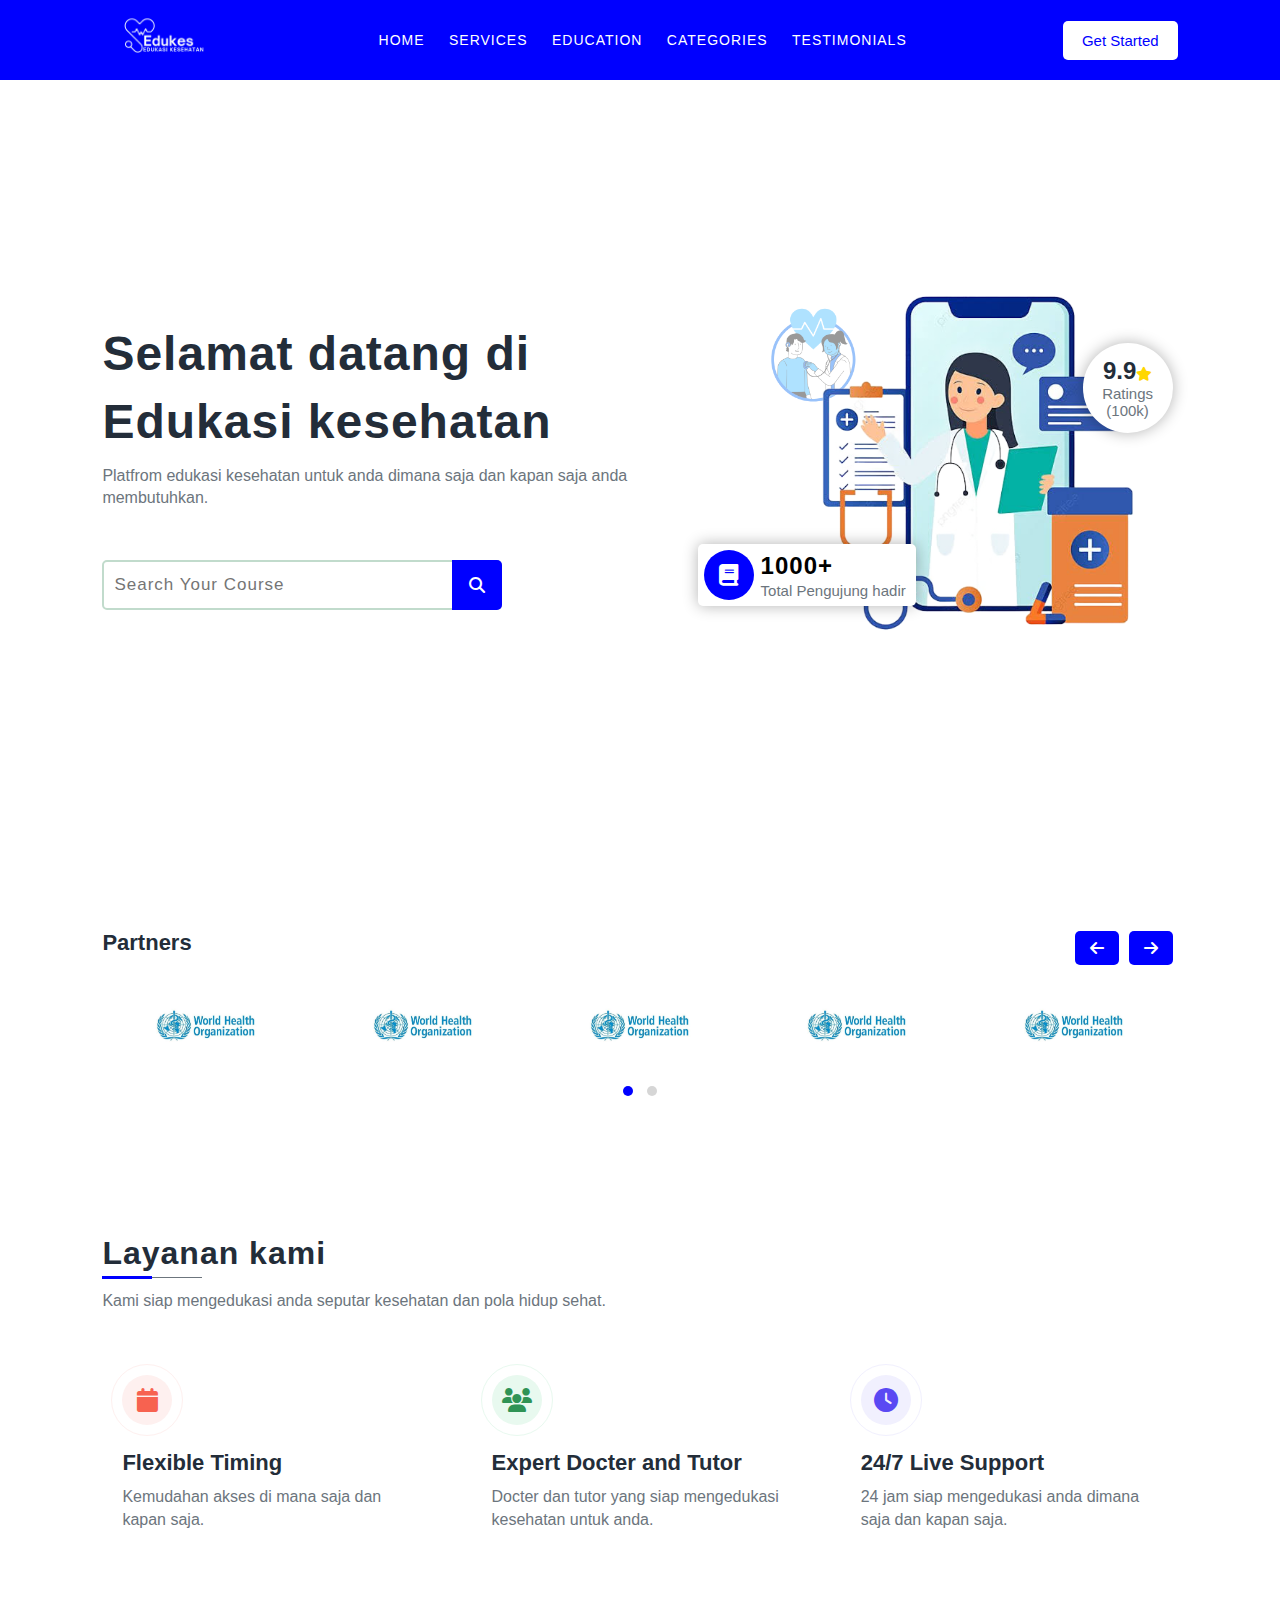
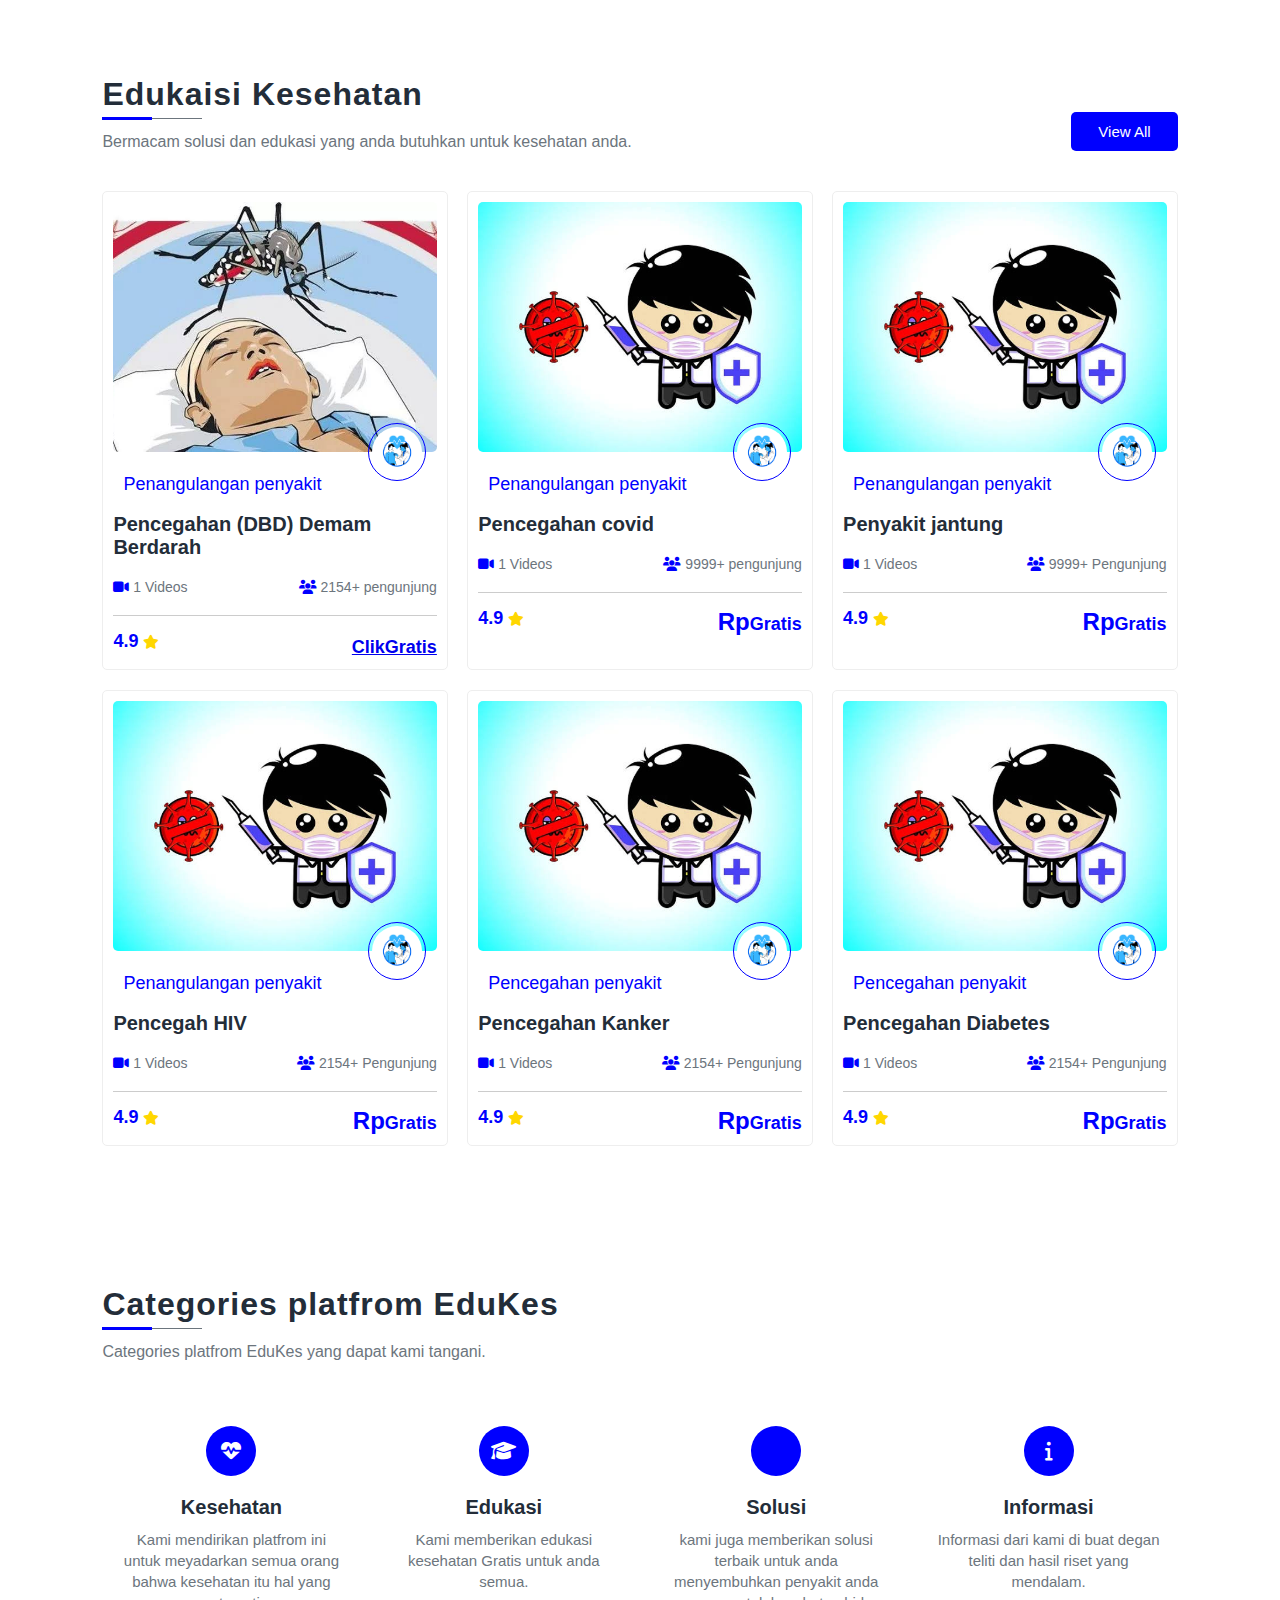
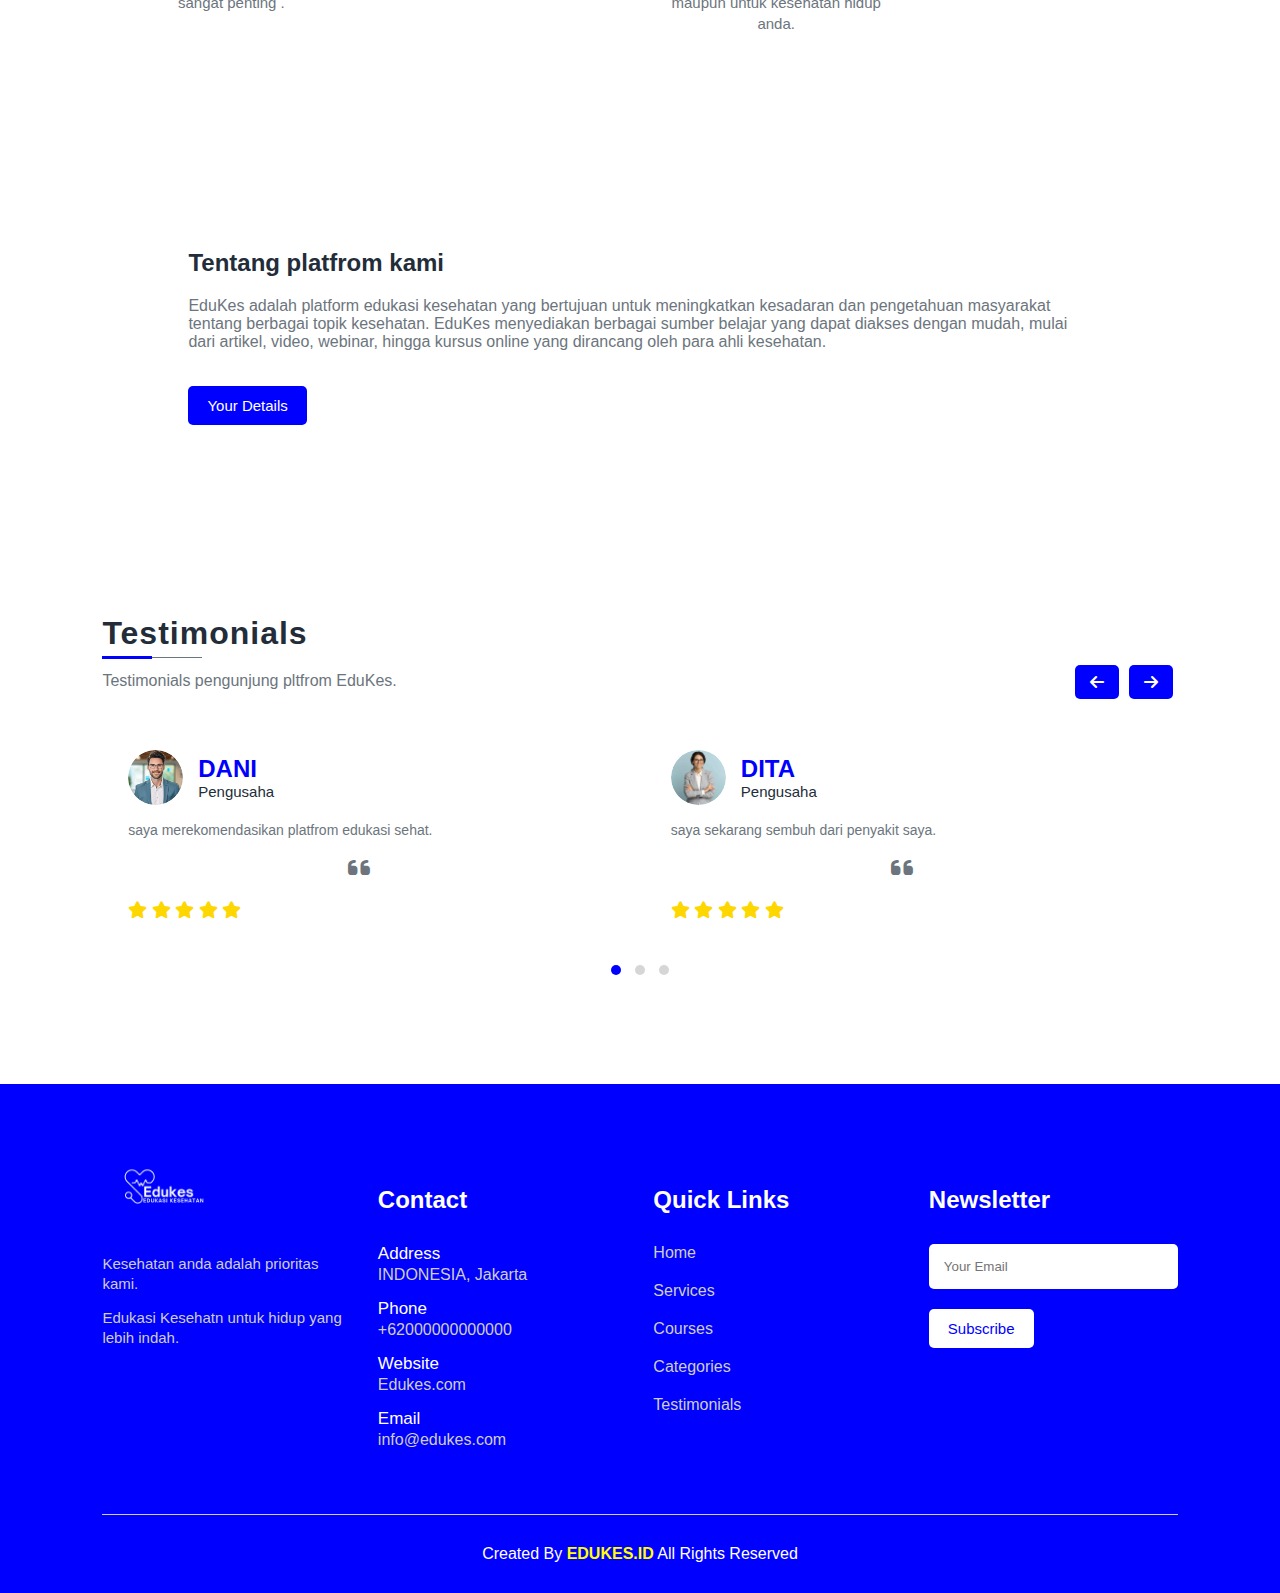
==== index.html @ 14aae002 "Update index.html" ====
<!DOCTYPE html>
<html>
<head>
	<!--  *****   Link To Custom CSS Style Sheet   *****  -->
	<link rel="stylesheet" type="text/css" href="style.css">

	<!--  *****   Link To Font Awsome Icons   *****  -->
	<link rel="stylesheet" href="https://cdnjs.cloudflare.com/ajax/libs/font-awesome/6.1.1/css/all.min.css"/>

	<!--  *****   Link To Owl Carousel   *****  -->
	<link rel="stylesheet" href="https://cdnjs.cloudflare.com/ajax/libs/OwlCarousel2/2.3.4/assets/owl.carousel.min.css" />

	<link rel="stylesheet" href="https://cdnjs.cloudflare.com/ajax/libs/OwlCarousel2/2.3.4/assets/owl.theme.default.min.css" />

	<meta name="viewport" content="width=device-width, initial-scale=1, shrink-to-fit=no">
	<title>Edukasi kesehatan</title>
</head>
<body>
<!--    Website Container Starts    -->
<div class="website-container">
	
<!--    Home Section Starts  -->
<section class="home" id="home">
	<!--    Main Navbar Starts    -->
	<nav class="main-navbar">
		<a href="#" class="logo">
			<img src="imageshomelogo.png">
		</a>
		<ul class="nav-list">
			<li><a href="#home">Home</a></li>
			<li><a href="#services">Services</a></li>
			<li><a href="#courses">Education</a></li>
			<li><a href="#categories">Categories</a></li>
			<li><a href="#testimonials">Testimonials</a></li>
		</ul>
		<a href="#" class="get-started-btn-container">
			<button class="get-started-btn btn">Get Started</button>
		</a>
		<div class="menu-btn">
			<span></span>
		</div>
	</nav>
	<!--   Main Navbar Ends    -->
	<!--  Banner Starts    -->
	<div class="banner">
		
		<div class="banner-desc">
			<h2>Selamat datang di Edukasi kesehatan</h2>
			<p>Platfrom edukasi kesehatan untuk anda dimana saja dan kapan saja anda membutuhkan.</p>
			<form class="search-bar">
				<input type="search" placeholder="Search Your Course">
				<i class="fa-solid fa-search"></i>
			</form>
		</div>

		<div class="banner-img">
			<div class="banner-img-container">
				<img src="imageshomemuka.png">

				<div class="states">
					<div class="total-courses">
						<div class="icon">
							<i class="fa-solid fa-book"></i>
						</div>
						<div class="desc">
							<span>1000+</span>
							<span>Total Pengujung hadir</span>
						</div>
					</div>

					<div class="courses-ratings">
						<span>9.9<i class="fa-solid fa-star"></i></span>
						<span>Ratings (100k)</span>
					</div>
				</div>

				<div class="pattern">
					<img src="pattern.png">
				</div>

			</div>
		</div>

	</div>
	<!--    Banner akhir  -->
</section>
<!--    Home Section Ends    -->

<!--    Partners Section Starts    -->
<section class="partners">
	<h3>Partners</h3>
	<div class="owl-carousel owl-theme partners-slider">

    	<div class="item brand-item">
    		<img src="imageskesehatandunia.png">
    	</div>
    	<div class="item brand-item">
    		<img src="imageskesehatandunia.png">
    	</div>
    	<div class="item brand-item">
    		<img src="imageskesehatandunia.png">
    	</div>
    	<div class="item brand-item">
    		<img src="imageskesehatandunia.png">
    	</div>
    	<div class="item brand-item">
    		<img src="imageskesehatandunia.png">
    	</div>
    	<div class="item brand-item">
    		<img src="imageskesehatandunia.png">
    	</div>

	</div>
</section>
<!--    Partners Section Ends    -->

<!--    Services Section Starts    -->
<section class="services" id="services">
	<!--    Services Header Starts    -->
	<header class="section-header">
		<h1>Layanan kami</h1>
		<p>Kami siap mengedukasi anda seputar kesehatan dan pola hidup sehat.</p>
	</header>
	<!--    Services Header Ends    -->
	<!--    Services Contents Starts    -->
	<div class="services-contents">

		<div class="service-box">
			<div class="service-icon">
				<i class="fa-solid fa-calendar"></i>
			</div>
			<div class="service-desc">
				<h2>Flexible Timing</h2>
				<p>Kemudahan akses di mana saja dan kapan saja.</p>
			</div>
		</div>

		<div class="service-box">
			<div class="service-icon">
				<i class="fa-solid fa-users"></i>
			</div>
			<div class="service-desc">
				<h2>Expert Docter and Tutor</h2>
				<p>Docter dan tutor yang siap mengedukasi kesehatan untuk anda.</p>
			</div>
		</div>

		<div class="service-box">
			<div class="service-icon">
				<i class="fa-solid fa-clock"></i>
			</div>
			<div class="service-desc">
				<h2>24/7 Live Support</h2>
				<p>24 jam siap mengedukasi anda dimana saja dan kapan saja.</p>
			</div>
		</div>

	</div>
	<!--    Services Contents Ends    -->
</section>
<!--    Services Section Ends    -->

<!--    Edukasi Section Starts    -->
<section class="courses" id="courses">
	<!--    Courses Header Starts    -->
	<header class="section-header">
		<div class="header-text">
			<h1>Edukaisi Kesehatan</h1>
			<p>Bermacam solusi dan edukasi yang anda butuhkan untuk kesehatan anda.</p>
		</div>
		<button class="courses-btn btn">View All</button>
	</header>
	<!--    edukasi Header Ends    -->
	<!--    edukasi Contents Starts    -->
	<div class="course-contents">
		
		<div class="course-card">
			<img src="imagesdbdp1.jpg">
			<div class="category">
				<div class="subject"><h3>Penangulangan penyakit</h3></div>
				<img src="pattern.png">
			</div>
			<h2 class="course-title">Pencegahan (DBD) Demam Berdarah</h2>
			<div class="course-desc">
				<span><i class="fa-solid fa-video"></i> 1 Videos</span>
				<span><i class="fa-solid fa-users"></i> 2154+ pengunjung</span>
			</div>
			<div class="course-ratings">
				<span>4.9 <i class="fa-solid fa-star"></i></span>
				<span><b></b><a href="info.html"<buttom type="submit">ClikGratis</buttom></a>
			</div>
		</div>

		<div class="course-card">
			<img src="imagessakit.jpg">
			<div class="category">
				<div class="subject"><h3>Penangulangan penyakit</h3></div>
				<img src="pattern.png">
			</div>
			<h2 class="course-title">Pencegahan covid</h2>
			<div class="course-desc">
				<span><i class="fa-solid fa-video"></i> 1 Videos</span>
				<span><i class="fa-solid fa-users"></i> 9999+ pengunjung</span>
			</div>
			<div class="course-ratings">
				<span>4.9 <i class="fa-solid fa-star"></i></span>
				<span><b>Rp</b>Gratis</span>
			</div>
		</div>

		<div class="course-card">
			<img src="imagessakit.jpg">
			<div class="category">
				<div class="subject"><h3>Penangulangan penyakit</h3></div>
				<img src="pattern.png">
			</div>
			<h2 class="course-title">Penyakit jantung</h2>
			<div class="course-desc">
				<span><i class="fa-solid fa-video"></i> 1 Videos</span>
				<span><i class="fa-solid fa-users"></i> 9999+ Pengunjung</span>
			</div>
			<div class="course-ratings">
				<span>4.9 <i class="fa-solid fa-star"></i></span>
				<span><b>Rp</b>Gratis</span>
			</div>
		</div>

		<div class="course-card">
			<img src="imagessakit.jpg">
			<div class="category">
				<div class="subject"><h3>Penangulangan penyakit</h3></div>
				<img src="pattern.png">
			</div>
			<h2 class="course-title">Pencegah HIV</h2>
			<div class="course-desc">
				<span><i class="fa-solid fa-video"></i> 1 Videos</span>
				<span><i class="fa-solid fa-users"></i> 2154+ Pengunjung</span>
			</div>
			<div class="course-ratings">
				<span>4.9 <i class="fa-solid fa-star"></i></span>
				<span><b>Rp</b>Gratis</span>
			</div>
		</div>

		<div class="course-card">
			<img src="imagessakit.jpg">
			<div class="category">
				<div class="subject"><h3>Pencegahan penyakit</h3></div>
				<img src="pattern.png">
			</div>
			<h2 class="course-title">Pencegahan Kanker</h2>
			<div class="course-desc">
				<span><i class="fa-solid fa-video"></i> 1 Videos</span>
				<span><i class="fa-solid fa-users"></i> 2154+ Pengunjung</span>
			</div>
			<div class="course-ratings">
				<span>4.9 <i class="fa-solid fa-star"></i></span>
				<span><b>Rp</b>Gratis</span>
			</div>
		</div>

		<div class="course-card">
			<img src="imagessakit.jpg">
			<div class="category">
				<div class="subject"><h3>Pencegahan penyakit</h3></div>
				<img src="pattern.png">
			</div>
			<h2 class="course-title">Pencegahan Diabetes</h2>
			<div class="course-desc">
				<span><i class="fa-solid fa-video"></i> 1 Videos</span>
				<span><i class="fa-solid fa-users"></i> 2154+ Pengunjung</span>
			</div>
			<div class="course-ratings">
				<span>4.9 <i class="fa-solid fa-star"></i></span>
				<span><b>Rp</b>Gratis</span>
			</div>
		</div>

	</div>
	<!--    Edukasi Contents Ends    -->
</section>
<!--    Edukasi Section Ends    -->

<!--    Edukasi Categories Section Starts    -->
<section class="categories" id="categories">
	<!--   === Categories Section Header Starts ===   -->
	<header class="section-header">
		<h1>Categories platfrom EduKes</h1>
		<p>Categories platfrom EduKes yang dapat kami tangani.</p>
	</header>
	<!--   === Categories Section Header Ends ===   -->
	<!--   === Categories Section Contents Starts ===   -->
	<div class="categories-contents">
		
		<div class="category-item">
			<div class="category-icon">
				<i class="fa-solid fa-heartbeat"></i>
			</div>
			<div class="category-desc">
				<h3>Kesehatan</h3>
				<p>Kami mendirikan platfrom ini untuk meyadarkan semua orang bahwa kesehatan itu hal yang sangat penting .</p>
			</div>
		</div>

		<div class="category-item">
			<div class="category-icon">
				<i class="fa-solid fa-graduation-cap"></i>
			</div>
			<div class="category-desc">
				<h3>Edukasi</h3>
				<p>Kami memberikan edukasi kesehatan Gratis untuk anda semua.</p>
			</div>
		</div>

		<div class="category-item">
			<div class="category-icon">
				<i class="fa-solid fa-solution"></i>
			</div>
			<div class="category-desc">
				<h3>Solusi</h3>
				<p>kami juga memberikan solusi terbaik untuk anda menyembuhkan penyakit anda maupun untuk kesehatan hidup anda.</p>
			</div>
		</div>

		<div class="category-item">
			<div class="category-icon">
				<i class="fa-solid fa-info"></i>
			</div>
			<div class="category-desc">
				<h3>Informasi</h3>
				<p>Informasi dari kami di buat degan teliti dan hasil riset yang mendalam.</p>
			</div>
		</div>

	</div>
	<!--    Categories Section Contents Ends    -->
</section>
<!--    edukasi Categories Section Ends    -->

<!--    Tentang Section Starts   -->
<section class="instructor">
	<div class="instructor-container">
		<h2>Tentang platfrom kami</h2>
		<p>EduKes adalah platform edukasi kesehatan yang bertujuan untuk meningkatkan kesadaran dan pengetahuan masyarakat tentang berbagai topik kesehatan. EduKes menyediakan berbagai sumber belajar yang dapat diakses dengan mudah, mulai dari artikel, video, webinar, hingga kursus online yang dirancang oleh para ahli kesehatan.</p>
		<button class="teacher-btn btn">Your Details</button>
	</div>
</section>
<!--    Tentang Section Ends ***   -->

<!--    Testimonials Section Starts   -->
<section class="testimonials" id="testimonials">
	<!--   === Testimonials Section Header Starts ===   -->
	<header class="section-header">
		<h1>Testimonials</h1>
		<p>Testimonials pengunjung pltfrom EduKes.</p>
	</header>
	<!--   === Testimonials Section Header Ends ===   -->
	<!--   === Testimonials Contents Starts ===   -->
	<div class="owl-carousel owl-theme testimonials-slider">

    	<div class="item testimonials-item">
    		<div class="profile">
    			<div class="profile-image">
    				<img src="imagestestimonials2.jpg">
    			</div>
    			<div class="profile-desc">
    				<span>DANI</span>
    				<span>Pengusaha</span>
    			</div>
    		</div>
    		<p>saya merekomendasikan platfrom edukasi sehat.</p>
    		<div class="quote">
    			<i class="fa fa-quote-left"></i>
    		</div>
    		<div class="ratings">
    			<i class="fa-solid fa-star"></i>
    			<i class="fa-solid fa-star"></i>
    			<i class="fa-solid fa-star"></i>
    			<i class="fa-solid fa-star"></i>
    			<i class="fa-solid fa-star"></i>
    		</div>
    	</div>

    	<div class="item testimonials-item">
    		<div class="profile">
    			<div class="profile-image">
    				<img src="imagestestimonials1.jpg">
    			</div>
    			<div class="profile-desc">
    				<span>DITA</span>
    				<span>Pengusaha</span>
    			</div>
    		</div>
    		<p>saya sekarang sembuh dari penyakit saya.</p>
    		<div class="quote">
    			<i class="fa fa-quote-left"></i>
    		</div>
    		<div class="ratings">
    			<i class="fa-solid fa-star"></i>
    			<i class="fa-solid fa-star"></i>
    			<i class="fa-solid fa-star"></i>
    			<i class="fa-solid fa-star"></i>
    			<i class="fa-solid fa-star"></i>
    		</div>
    	</div>

    	<div class="item testimonials-item">
    		<div class="profile">
    			<div class="profile-image">
    				<img src="imagestestimonials1.jpg">
    			</div>
    			<div class="profile-desc">
    				<span>CICI</span>
    				<span>Guru</span>
    			</div>
    		</div>
    		<p>terbaik banget.</p>
    		<div class="quote">
    			<i class="fa fa-quote-left"></i>
    		</div>
    		<div class="ratings">
    			<i class="fa-solid fa-star"></i>
    			<i class="fa-solid fa-star"></i>
    			<i class="fa-solid fa-star"></i>
    			<i class="fa-solid fa-star"></i>
    			<i class="fa-solid fa-star"></i>
    		</div>
    	</div>

    	<div class="item testimonials-item">
    		<div class="profile">
    			<div class="profile-image">
    				<img src="imagestestimonials1.jpg">
    			</div>
    			<div class="profile-desc">
    				<span>MAYA</span>
    				<span>Kariyawan</span>
    			</div>
    		</div>
    		<p>terimakasih Edukasi sehat.</p>
    		<div class="quote">
    			<i class="fa fa-quote-left"></i>
    		</div>
    		<div class="ratings">
    			<i class="fa-solid fa-star"></i>
    			<i class="fa-solid fa-star"></i>
    			<i class="fa-solid fa-star"></i>
    			<i class="fa-solid fa-star"></i>
    			<i class="fa-solid fa-star"></i>
    		</div>
    	</div>

    	<div class="item testimonials-item">
    		<div class="profile">
    			<div class="profile-image">
    				<img src="imagestestimonials1.jpg">
    			</div>
    			<div class="profile-desc">
    				<span>TANIA</span>
    				<span>Kariyawan</span>
    			</div>
    		</div>
    		<p>saya telah sehat,platform ini membantu saya ,terimakasih ata edukasinya.</p>
    		<div class="quote">
    			<i class="fa fa-quote-left"></i>
    		</div>
    		<div class="ratings">
    			<i class="fa-solid fa-star"></i>
    			<i class="fa-solid fa-star"></i>
    			<i class="fa-solid fa-star"></i>
    			<i class="fa-solid fa-star"></i>
    			<i class="fa-solid fa-star"></i>
    		</div>
    	</div>

	</div>
	<!--   Testimonials Contents Ends    -->
</section>
<!--    Testimonials Section Ends    -->

<!--    Footer Section Starts    -->
<section class="footer" id="footer">
	
	<!--    Footer Contents Starts   -->
	<div class="footer-contents">
		
		<div class="footer-col footer-col-1">
			<div class="col-title">
				<img src="imageshomelogo.png">
			</div>
			<div class="col-contents">
				<p>Kesehatan anda adalah prioritas kami.</p>
				<p>Edukasi Kesehatn untuk hidup yang lebih indah.</p>
			</div>
		</div>

		<div class="footer-col footer-col-2">
			<div class="col-title">
				<h3>Contact</h3>
			</div>
			<div class="col-contents">
				<div class="contact-row">
					<span>Address</span>
					<span>INDONESIA, Jakarta</span>
				</div>
				<div class="contact-row">
					<span>Phone</span>
					<span>+62000000000000</span>
				</div>
				<div class="contact-row">
					<span>Website</span>
					<span>Edukes.com</span>
				</div>
				<div class="contact-row">
					<span>Email</span>
					<span>info@edukes.com</span>
				</div>
			</div>
		</div>

		<div class="footer-col footer-col-3">
			<div class="col-title">
				<h3>Quick Links</h3>
			</div>
			<div class="col-contents">
				<a href="#">Home</a>
				<a href="#">Services</a>
				<a href="#">Courses</a>
				<a href="#">Categories</a>
				<a href="#">Testimonials</a>
			</div>
		</div>

		<div class="footer-col footer-col-4">
			<div class="col-title">
				<h3>Newsletter</h3>
			</div>
			<div class="col-contents">
				<form class="newsletter">
					<input type="email" placeholder="Your Email">
					<button class="newsletter-btn btn" type="submit">Subscribe</button>
				</form>
			</div>
		</div>

	</div>
	<!--   === Footer Contents Ends ===   -->
	<div class="copy-rights">
		<p>Created By <b>EDUKES.ID</b> All Rights Reserved</p>
	</div>

</section>
<!--   Footer Section Ends  -->


</div>
<!--   Website Container Ends    -->



<!--    Link To JQuery   -->
<script src="https://cdnjs.cloudflare.com/ajax/libs/jquery/3.7.0/jquery.min.js"></script>

<!--    Link To Owl Carousel   -->
<script src="https://cdnjs.cloudflare.com/ajax/libs/OwlCarousel2/2.3.4/owl.carousel.min.js"></script>

<!--    Link To Curstom Script File    -->
<script type="text/javascript" src="script.js"></script>
</body>
</html>
---- style.css ----
*{
	margin: 0;
	padding: 0;
	box-sizing: border-box;
	font-family: 'Roboto', sans-serif;
}
html{
	scroll-behavior: smooth;
	
	/* Variables For Storing Colors */
	--primary-clr: #0000FF;
	--primary-medium-clr: #ffffff;
	--primary-light-clr: #ffffff;
	--bg-clr-1: #ffffff;
	--dark-heading-clr: #232d39;
	--dark-text-clr: #6c757d;
	--light-heading-clr: #ffffff;
	--light-text-clr: #cecece;
}
/*   === Global Styling Starts ===   */
button.btn{
	padding: 10px 18px;
	background-color: var(--primary-clr);
	color: var(--light-heading-clr);
	font-size: 15px;
	border: 1px solid transparent;
	border-radius: 5px;
	cursor: pointer;
	transition: all 0.3s;
}
button.btn:hover{
	background-color: var(--light-heading-clr);
	color: var(--primary-clr);
	border: 1px solid var(--primary-clr);
}
.section-header h1{
	position: relative;
	font-size: 32px;
	letter-spacing: 1px;
	color: var(--dark-heading-clr);
	margin-bottom: 20px;
}
.section-header h1::before{
	position: absolute;
	content: '';
	width: 100px;
	height: 1px;
	left: 0;
	top: calc(100% + 5px);
	background-color: var(--dark-text-clr);
}
.section-header h1::after{
	position: absolute;
	content: '';
	width: 50px;
	height: 3px;
	left: 0;
	top: calc(100% + 4px);
	background-color: var(--primary-clr);
}
.section-header p{
	color: var(--dark-text-clr);
	margin-bottom: 40px;
	max-width: 700px;
}
/*   === Global Styling Ends ===   */
body{
	width: 100%;
	min-height: 100vh;
}
.website-container{
	width: 100%;
	max-width: 1400px;
	min-height: 100vh;
	margin: 0px auto;
}
/*   === Home Section Styling Starts ===   */
section.home{
	position: relative;
	width: 100%;
	min-height: 100vh;
	background-color: var(--primary-light-clr);
}
.home .main-navbar{
	position: absolute;
	width: 100%;
	max-width: 1400px;
	height: 12vh;
	max-height: 80px;
	background-color: var(--primary-clr);
	padding: 0px 8%;
	margin: 0px auto;
	display: flex;
	justify-content: space-between;
	align-items: center;
	z-index: 100;
}
.home.active .main-navbar{
	position: fixed;
	top: 0;
	margin: 0px auto;
	box-shadow: 0px 2px 10px rgba(0,0,0,0.25);
	animation: showMenu 0.6s ease-in;
}
@keyframes showMenu{
	from{
		transform: translateY(-100px);
	}
	to{
		transform: translateY(0px);
	}
}
.main-navbar .logo{
	text-decoration: none;
}
.main-navbar .logo img{
	width: 120px;
	height: auto;
}
.main-navbar .nav-list{
	list-style: none;
}
.main-navbar .nav-list li{
	display: inline-block;
	margin: 0px 10px;
}
.main-navbar .nav-list li a{
	position: relative;
	color: var(--light-heading-clr);
	font-weight: 500;
	font-size: 14px;
	text-transform: uppercase;
	text-decoration: none;
	letter-spacing: 1px;
}
.main-navbar .nav-list li a::after{
	position: absolute;
	content: '';
	width: 100%;
	height: 2px;
	background-color: var(--light-heading-clr);
	left: 0;
	top: calc(100% + 2px);
	transition: all 0.3s;
	transform: scaleX(0);
}
.main-navbar .nav-list li a:hover::after{
	transform: scaleX(1);
}
.main-navbar .get-started-btn{
	background-color: var(--light-heading-clr);
	color: var(--primary-clr);
}
.main-navbar .get-started-btn:hover{
	background-color: var(--primary-clr);
	color: var(--light-heading-clr);
	border: 1px solid var(--light-heading-clr);
}
.main-navbar .menu-btn{
	min-width: 30px;
	width: 30px;
	height: 30px;
	display: flex;
	justify-content: flex-start;
	align-items: center;
	cursor: pointer;
	display: none;
}
.main-navbar .menu-btn span{
	position: relative;
	display: block;
	width: 100%;
	height: 2px;
	background-color: var(--light-heading-clr);
	border-radius: 5px;
	transition: all 0.4s;
}
.main-navbar .menu-btn span::before,
.main-navbar .menu-btn span::after{
	position: absolute;
	content: '';
	top: 0;
	left: 0;
	width: 80%;
	height: 100%;
	background-color: var(--light-heading-clr);
	transition: all 0.4s;
}
.main-navbar .menu-btn span::before{
	transform: translateY(-9px);
}
.main-navbar .menu-btn span::after{
	transform: translateY(9px);
}
.home .banner{
	width: 100%;
	min-height: 100vh;
	padding: 100px 8% 70px;
	display: flex;
	justify-content: space-between;
	align-items: center;
}
.home .banner .banner-desc{
	position: relative;
	flex-basis: 50%;
	max-width: 700px;
	z-index: 2;
}
.banner .banner-desc h2{
	font-size: 48px;
	color: var(--dark-heading-clr);
	letter-spacing: 1px;
	line-height: 1.4;
	margin-bottom: 10px;
}
.banner .banner-desc p{
	color: var(--dark-text-clr);
	line-height: 1.4;
	margin-bottom: 50px;
}
.banner .banner-desc .search-bar{
	position: relative;
	width: 400px;
	height: 50px;
	display: flex;
	align-items: center;
	overflow: hidden;
}
.banner-desc .search-bar input{
	width: 100%;
	height: 100%;
	padding: 0px 60px 0px 10px;
	font-size: 17px;
	letter-spacing: 1px;
	background-color: var(--primary-light-clr);
	color: var(--dark-text-clr);
	border: 2px solid #c1dbcc;
	border-radius: 5px;
	outline-color: var(--primary-clr);
}
.banner-desc .search-bar i{
	position: absolute;
	height: 100%;
	width: 50px;
	background-color: var(--primary-clr);
	right: 0;
	color: var(--light-heading-clr);
	border-radius: 0px 5px 5px 0px;
	display: flex;
	justify-content: center;
	align-items: center;
	cursor: pointer;
}
.home .banner .banner-img{
	position: relative;
	flex-basis: 50%;
	display: flex;
	justify-content: flex-end;
	z-index: 1;
}
.banner-img .banner-img-container{
	position: relative;
	width: 400px;
	z-index: 2;
}
.banner-img .banner-img-container img{
	width: 100%;
	height: auto;
}
.banner-img .banner-img-container .states{
	position: absolute;
	width: 100%;
	height: 100%;
	top: 0;
	left: 0;
}
.banner-img-container .states .total-courses{
	position: absolute;
	padding: 6px 10px 6px 6px;
	background-color: var(--light-heading-clr);
	border-radius: 5px;
	bottom: 15%;
	left: -80px;
	display: flex;
	align-items: center;
	box-shadow: 0px 0px 15px 0px rgba(0,0,0,0.3);
}
.states .total-courses .icon{
	width: 50px;
	height: 50px;
	border-radius: 50%;
	display: flex;
	justify-content: center;
	align-items: center;
	background-color: var(--primary-clr);
	margin-right: 7px;
}
.states .total-courses .icon i{
	font-size: 22px;
	color: var(--light-heading-clr);
}
.states .total-courses .desc{
	display: flex;
	flex-direction: column;
}
.states .total-courses .desc span:nth-child(1){
	font-size: 24px;
	font-weight: 600;
	letter-spacing: 1px;
	margin-bottom: 2px;
}
.states .total-courses .desc span:nth-child(2){
	font-size: 15px;
	color: var(--dark-text-clr);
}
.banner-img-container .states .courses-ratings{
	position: absolute;
	width: 90px;
	height: 90px;
	padding: 10px;
	border-radius: 50%;
	background-color: var(--light-heading-clr);
	display: flex;
	flex-direction: column;
	justify-content: center;
	align-items: center;
	top: 80px;
	right: 5px;
	box-shadow: 0px 0px 15px 0px rgba(0,0,0,0.3);
}
.states .courses-ratings span:nth-child(1){
	color: var(--dark-heading-clr);
	font-size: 24px;
	font-weight: 600;
	text-align: center;
}
.states .courses-ratings span:nth-child(1) i{
	color: gold;
	font-size: 14px;
}
.states .courses-ratings span:nth-child(2){
	color: var(--dark-text-clr);
	font-size: 15px;
	text-align: center;
}
.banner-img .banner-img-container .pattern{
	position: absolute;
	top: 20px;
	left: -40px;
	z-index: -1;
}
.banner-img-container .pattern img{
	width: 150px;
	height: auto;
	opacity: 0.4;
}
/*   === Home Section Styling Ends ===   */

/*   === Partners Section Styling Starts ===   */
section.partners{
	width: 100%;
	padding: 30px 8%;
	background-color: var(--primary-medium-clr);
}
.partners h3{
	margin-bottom: 40px;
	color: var(--dark-heading-clr);
	font-size: 22px;
}
.partners .partners-slider .brand-item{
	text-align: center;
	background-color: var(--light-heading-clr);
	padding: 5px;
}
.partners .partners-slider .brand-item img{
	width: 120px;
	display: inline-block;
}
.owl-carousel .owl-nav{
	position: absolute;
	right: 0;
	top: -80px;
}
.owl-carousel .owl-nav button{
	border-radius: 5px !important;
}
.owl-carousel .owl-nav .owl-prev i,
.owl-carousel .owl-nav .owl-next i{
	padding: 8px 14px !important;
	border-radius: 5px;
	font-size: 16px !important;
	background-color: var(--primary-clr) !important;
	color: var(--light-heading-clr);
	border: 1px solid transparent;
	cursor: pointer;
	transition: 0.3s;
}
.owl-carousel .owl-nav .owl-prev i:hover,
.owl-carousel .owl-nav .owl-next i:hover{
	background-color: var(--light-heading-clr) !important;
	color: var(--primary-clr);
	border: 1px solid var(--primary-clr);
}
.owl-carousel .owl-dots{
	margin-top: 20px;
}
.owl-carousel .owl-dots .owl-dot span{
	padding: 4px !important;
}
.owl-carousel .owl-dots .owl-dot.active span{
	background-color: var(--primary-clr) !important;
}
/*   === Partners Section Styling Ends ===   */

/*   === Services Section Styling Starts ===   */
section.services{
	width: 100%;
	padding: 100px 8% 20px;
}
.services .services-contents{
	width: 100%;
	display: flex;
	justify-content: space-between;
	flex-wrap: wrap;
}
.services-contents .service-box{
	flex-basis: calc(calc(100% / 3) - 2%);
	padding: 25px 20px;
	cursor: pointer;
	transition: all 0.3s;
}
.services-contents .service-box:hover{
	box-shadow: 0px 0px 15px rgba(0,0,0,0.1);
}
.service-box .service-icon{
	width: 50px;
	height: 50px;
	display: flex;
	justify-content: center;
	align-items: center;
	border-radius: 50%;
	background-color: var(--primary-clr);
	outline: 1px solid var(--primary-medium-clr);
	outline-offset: 10px;
}
.service-box .service-icon i{
	font-size: 24px;
	color: var(--light-heading-clr);
}
.service-box .service-desc{
	margin-top: 25px;
}
.service-box .service-desc h2{
	margin-bottom: 10px;
	color: var(--dark-heading-clr);
	font-size: 22px;
}
.service-box .service-desc p{
	line-height: 1.4;
	color: var(--dark-text-clr);
}
.service-box:nth-child(1) .service-icon{
	background-color: #fef0ef;
	outline-color: #fef0ef;
}
.service-box:nth-child(1) .service-icon i{
	color: #f76250;
}
.service-box:nth-child(2) .service-icon{
	background-color: #e8f9ef;
	outline-color: #e8f9ef;
}
.service-box:nth-child(2) .service-icon i{
	color: #2f9355;
}
.service-box:nth-child(3) .service-icon{
	background-color: #f1f0fe;
	outline-color: #f1f0fe;
}
.service-box:nth-child(3) .service-icon i{
	color: #5a49f3;
}
/*   === Services Section Styling Ends ===   */

/*   === Courses Section Styling Starts ===   */
section.courses{
	width: 100%;
	padding: 100px 8% 20px;
}
.courses .section-header{
	position: relative;
	display: flex;
	justify-content: space-between;
}
.courses .section-header .courses-btn{
	position: absolute;
	right: 0;
	bottom: 40px;
	padding: 10px 26px;
}
.courses .course-contents{
	display: flex;
	justify-content: space-between;
	flex-wrap: wrap;
}
.courses .course-contents .course-card{
	flex-basis: calc(calc(100% / 3) - 1.2%);
	border: 1px solid #eee;
	padding: 10px;
	border-radius: 5px;
	margin-bottom: 20px;
	cursor: pointer;
	transition: all 0.3s;
}
.courses .course-contents .course-card:hover{
	box-shadow: 0px 0px 15px rgba(0,0,0,0.1);
}
.course-contents .course-card img{
	width: 100%;
	height: 250px;
	object-fit: cover;
	border-radius: 5px;
}
.course-contents .course-card .category{
	position: relative;
	display: flex;
	justify-content: space-between;
	padding: 10px 0px;
}
.course-card .category img{
	position: absolute;
	width: 50px;
	height: 50px;
	object-fit: cover;
	border-radius: 50%;
	right: 15px;
	top: -50%;
	outline: 1px solid var(--primary-clr);
	outline-offset: 3px;
}
.course-card .category .subject{
	padding: 8px 10px;
	background-color: var(--primary-light-clr);
	border-radius: 5px;
}
.course-card .category .subject h3{
	font-size: 18px;
	font-weight: 500;
	color: var(--primary-clr);
}
.course-card .course-title{
	font-size: 20px;
	color: var(--dark-heading-clr);
}
.course-card .course-desc{
	margin: 20px 0px;
	display: flex;
	justify-content: space-between;
}
.course-card .course-desc span{
	font-size: 14px;
	font-weight: 500;
	color: var(--dark-text-clr);
}
.course-card .course-desc span i{
	color: var(--primary-clr);
}
.course-card .course-ratings{
	padding: 15px 0px 0px;
	display: flex;
	justify-content: space-between;
	border-top: 1px solid #ccc;
}
.course-card .course-ratings span{
	color: var(--primary-clr);
	font-size: 18px;
	font-weight: bold;
}
.course-card .course-ratings span:nth-child(1) i{
	color: gold;
	font-size: 14px;
}
.course-card .course-ratings span b{
	font-size: 24px;
}
/*   === Courses Section Styling Ends ===   */

/*   === Courses Categories Section Styling Starts ===   */
section.categories{
	width: 100%;
	padding: 100px 8% 20px;
}
.categories .categories-contents{
	display: flex;
	justify-content: space-between;
	flex-wrap: wrap;
}
.categories-contents .category-item{
	flex-basis: calc(calc(100% / 4) - 1%);
	background-color: var(--primary-light-clr);
	padding: 25px 15px;
	border-radius: 5px;
	display: flex;
	flex-direction: column;
	align-items: center;
	cursor: pointer;
	transition: all 0.3s;
}
.categories-contents .category-item:hover{
	box-shadow: 0px 0px 10px rgba(32, 130, 69, 0.2);
	transform: translateY(-3px);
}
.category-item .category-icon{
	width: 50px;
	height: 50px;
	border-radius: 50%;
	display: flex;
	justify-content: center;
	align-items: center;
	background-color: var(--primary-clr);
}
.category-item .category-icon i{
	color: var(--light-heading-clr);
	font-size: 20px;
}
.category-item .category-desc{
	margin-top: 20px;
	text-align: center;
}
.category-item .category-desc h3{
	color: var(--dark-heading-clr);
	font-size: 20px;
	margin-bottom: 10px;
}
.category-item .category-desc p{
	color: var(--dark-text-clr);
	font-size: 15px;
	line-height: 1.4;
}
/*   === Courses Categories Section Styling Ends ===   */

/*   === Teacher Section Styling Starts ===   */
section.instructor{
	width: 100%;
	padding: 100px 8% 20px;
}
.instructor .instructor-container{
	width: 100%;
	padding: 70px 8%;
	background-color: var(--primary-light-clr);
	border-radius: 0px 100px 0px 100px;
}
.instructor-container h2{
	font-size: 24px;
	color: var(--dark-heading-clr);
}
.instructor-container p{
	margin: 20px 0px 35px;
	color: var(--dark-text-clr);
}
/*   === Teacher Section Styling Ends ===   */

/*   === Testimonials Section Styling Starts ===   */
section.testimonials{
	width: 100%;
	padding: 100px 8%;
}
.testimonials .section-header{
	width: 70%;
	max-width: 700px;
}
.testimonials-slider .testimonials-item{
	position: relative;
	padding: 20px 25px;
	background-color: var(--primary-light-clr);
}
.testimonials-item .profile{
	display: flex;
	align-items: center;
}
.testimonials-item .profile .profile-image{
	width: 55px;
	height: 55px;
	border-radius: 50%;
	overflow: hidden;
	margin-right: 15px;
}
.testimonials-item .profile .profile-image img{
	width: 100%;
	height: 100%;
	border-radius: 50%;
	object-fit: cover;
}
.testimonials-item .profile .profile-desc{
	display: flex;
	flex-direction: column;
}
.profile .profile-desc span:nth-child(1){
	font-size: 24px;
	font-weight: bold;
	color: var(--primary-clr);
}
.profile .profile-desc span:nth-child(2){
	font-size: 15px;
	color: var(--dark-heading-clr);
}
.testimonials-item > p{
	margin: 15px 0px;
	font-size: 14px;
	line-height: 1.5;
	color: var(--dark-text-clr);
}
.testimonials-item .quote{
	text-align: center;
}
.testimonials-item .quote i{
	font-size: 25px;
	color: var(--dark-text-clr);
	margin-right: 20px;
}
.testimonials-item .ratings{
	margin-top: 20px;
}
.testimonials-item .ratings i{
	font-size: 17px;
	color: gold;
	cursor: pointer;
}
/*   === Testimonials Section Styling Ends ===   */

/*   === Footer Section Styling Starts ===   */
section.footer{
	width: 100%;
	padding: 70px 8% 30px;
	background-color: var(--primary-clr);
}
.footer .footer-contents{
	width: 100%;
	display: flex;
	justify-content: space-between;
	flex-wrap: wrap;
	margin-bottom: 50px;
}
.footer-contents .footer-col{
	flex-basis: calc(calc(100% / 4) - 20px);
}
.footer-contents .footer-col .col-title{
	min-height: 60px;
	display: flex;
	align-items: flex-end;
	margin-bottom: 30px;
}
.footer-col .col-title h3{
	font-size: 24px;
	color: var(--light-heading-clr);
}
.footer-col .col-contents{
	display: flex;
	flex-direction: column;
}
.footer-col-1 .col-title img{
	width: 120px;
}
.footer-col-1 .col-contents p{
	color: var(--light-text-clr);
	font-size: 15px;
	line-height: 1.3;
	margin-bottom: 15px;
}
.footer-col-2 .col-contents .contact-row{
	margin-bottom: 15px;
	display: flex;
	flex-direction: column;
}
.footer-col-2 .col-contents .contact-row span{
	color: var(--light-text-clr);
	font-size: 16px;
}
.footer-col-2 .col-contents .contact-row span:nth-child(1){
	color: var(--light-heading-clr);
	font-size: 17px;
	font-weight: 500;
	margin-bottom: 2px;
}
.footer-col-3 .col-contents a{
	text-decoration: none;
	color: var(--light-text-clr);
	margin-bottom: 20px;
	align-self: flex-start;
	transition: all 0.3s;
}
.footer-col-3 .col-contents a:hover{
	letter-spacing: 2px;
}
.footer-col-4 .col-contents input{
	width: 100%;
	padding: 15px;
	background-color: var(--light-heading-clr);
	color: var(--dark-text-clr);
	border: none;
	border-radius: 5px;
}
.footer-col-4 .col-contents .newsletter-btn{
	background-color: var(--light-heading-clr);
	color: var(--primary-clr);
	margin-top: 20px;
}
.footer-col-4 .col-contents .newsletter-btn:hover{
	background-color: transparent;
	color: var(--light-heading-clr);
	border: 1px solid var(--light-heading-clr);
}
.footer .copy-rights{
	padding: 30px 0px 0px;
	border-top: 1px solid var(--light-text-clr);
	text-align: center;
}
.footer .copy-rights p{
	color: var(--primary-light-clr);
}
.footer .copy-rights p b{
	color: yellow;
}
/*   === Footer Section Styling Ends ===   */





/*   === Media Query Starts ===   */
@media(max-width: 968px){
	/* Home Section */
	.main-navbar .menu-btn{
		display: flex;
		margin-left: 40px;
		z-index: 101;
	}
	.main-navbar .menu-btn.active span,
	.main-navbar .menu-btn.active span::before,
	.main-navbar .menu-btn.active span::after{
		width: 100%;
	}
	.main-navbar .menu-btn.active span::before{
		transform: rotate(45deg) translateY(0px);
	}
	.main-navbar .menu-btn.active span::after{
		transform: rotate(-45deg) translateY(0px);
	}
	.main-navbar .menu-btn.active span{
		background-color: transparent;
	}
	.main-navbar .nav-list{
		position: fixed;
		width: 100%;
		height: 100vh;
		top: 0;
		/*right: 0;*/
		right: -100%;
		display: flex;
		flex-direction: column;
		align-items: center;
		background-color: var(--primary-clr);
		transition: right 0.3s cubic-bezier(.15, .61, .94, .25);
		z-index: 100;
	}
	.main-navbar .nav-list.active{
		right: 0;
	}
	.main-navbar .nav-list li{
		margin: 25px 0px 0px;
	}
	.main-navbar .nav-list li:nth-child(1){
		margin-top: 180px;
	}
	.main-navbar .nav-list li a{
		font-size: 20px;
		letter-spacing: 1px;
	}
	.main-navbar .get-started-btn-container{
		margin-left: auto;
	}
	.home .banner{
		flex-direction: column-reverse;
		justify-content: flex-start;
		align-items: flex-start;
	}
	.home .banner .banner-desc,
	.home .banner .banner-img{
		flex-basis: 100%;
	}
	.home .banner .banner-img{
		align-self: center;
		margin-bottom: 50px;
	}
	/* Services Section */
	.services-contents .service-box{
		flex-basis: calc(calc(100% / 2) - 2%);
	}
	.services-contents .service-box:not(:last-child){
		margin-bottom: 20px;
	}
	/* Courses Section */
	.courses .course-contents .course-card{
		flex-basis: calc(calc(100% / 2) - 1.2%);
	}
	.courses .section-header{
		flex-direction: column;
	}
	.courses .section-header .courses-btn{
		position: relative;
		align-self: flex-start;
		margin-top: 20px;
	}
	/* Courses Categories Section */
	.categories-contents .category-item{
		flex-basis: calc(calc(100% / 2) - 1%);
		margin-bottom: 15px;
	}
	/* Footer Section */
	.footer-contents .footer-col{
	flex-basis: calc(calc(100% / 2) - 20px);
	}
}

@media(max-width: 768px){
	/* Home Section */
	.banner-img-container .states .total-courses{
		left: 5px;
		bottom: 10%;
	}
	.banner .banner-desc h2{
		font-size: 42px;
	}
	/* Testimonials Section */
	.testimonials .section-header{
		width: 100%;
		margin-bottom: 70px;
	}
}

@media(max-width: 668px){
	/* Partners Section */
	.partners h3{
		margin-right: 150px;
	}
	/* Services Section */
	.services-contents .service-box{
		flex-basis: 100%;
	}
	/* Courses Section */
	.courses .course-contents .course-card{
		flex-basis: 100%;
	}
}

@media(max-width: 568px){
	/* Courses Categories Section */
	.categories-contents .category-item{
		flex-basis: 100%;
	}
	/* Footer Section */
	.footer-contents .footer-col{
		flex-basis: 100%;
	}
}

@media(max-width: 468px){
	.banner-img .banner-img-container{
		width: 100%;
	}
	.banner .banner-desc .search-bar{
		width: 100%;
	}
	.banner-img-container .states .courses-ratings{
		top: 30px;
		right: -10px;
	}
	.banner .banner-desc h2{
		font-size: 32px;
	}
	.main-navbar .get-started-btn-container{
		display: none;
	}
	/* Partners Section */
	.partners h3{
		margin-right: 0px;
		margin-bottom: 80px;
	}
}
/*   === Media Query Ends ===   */
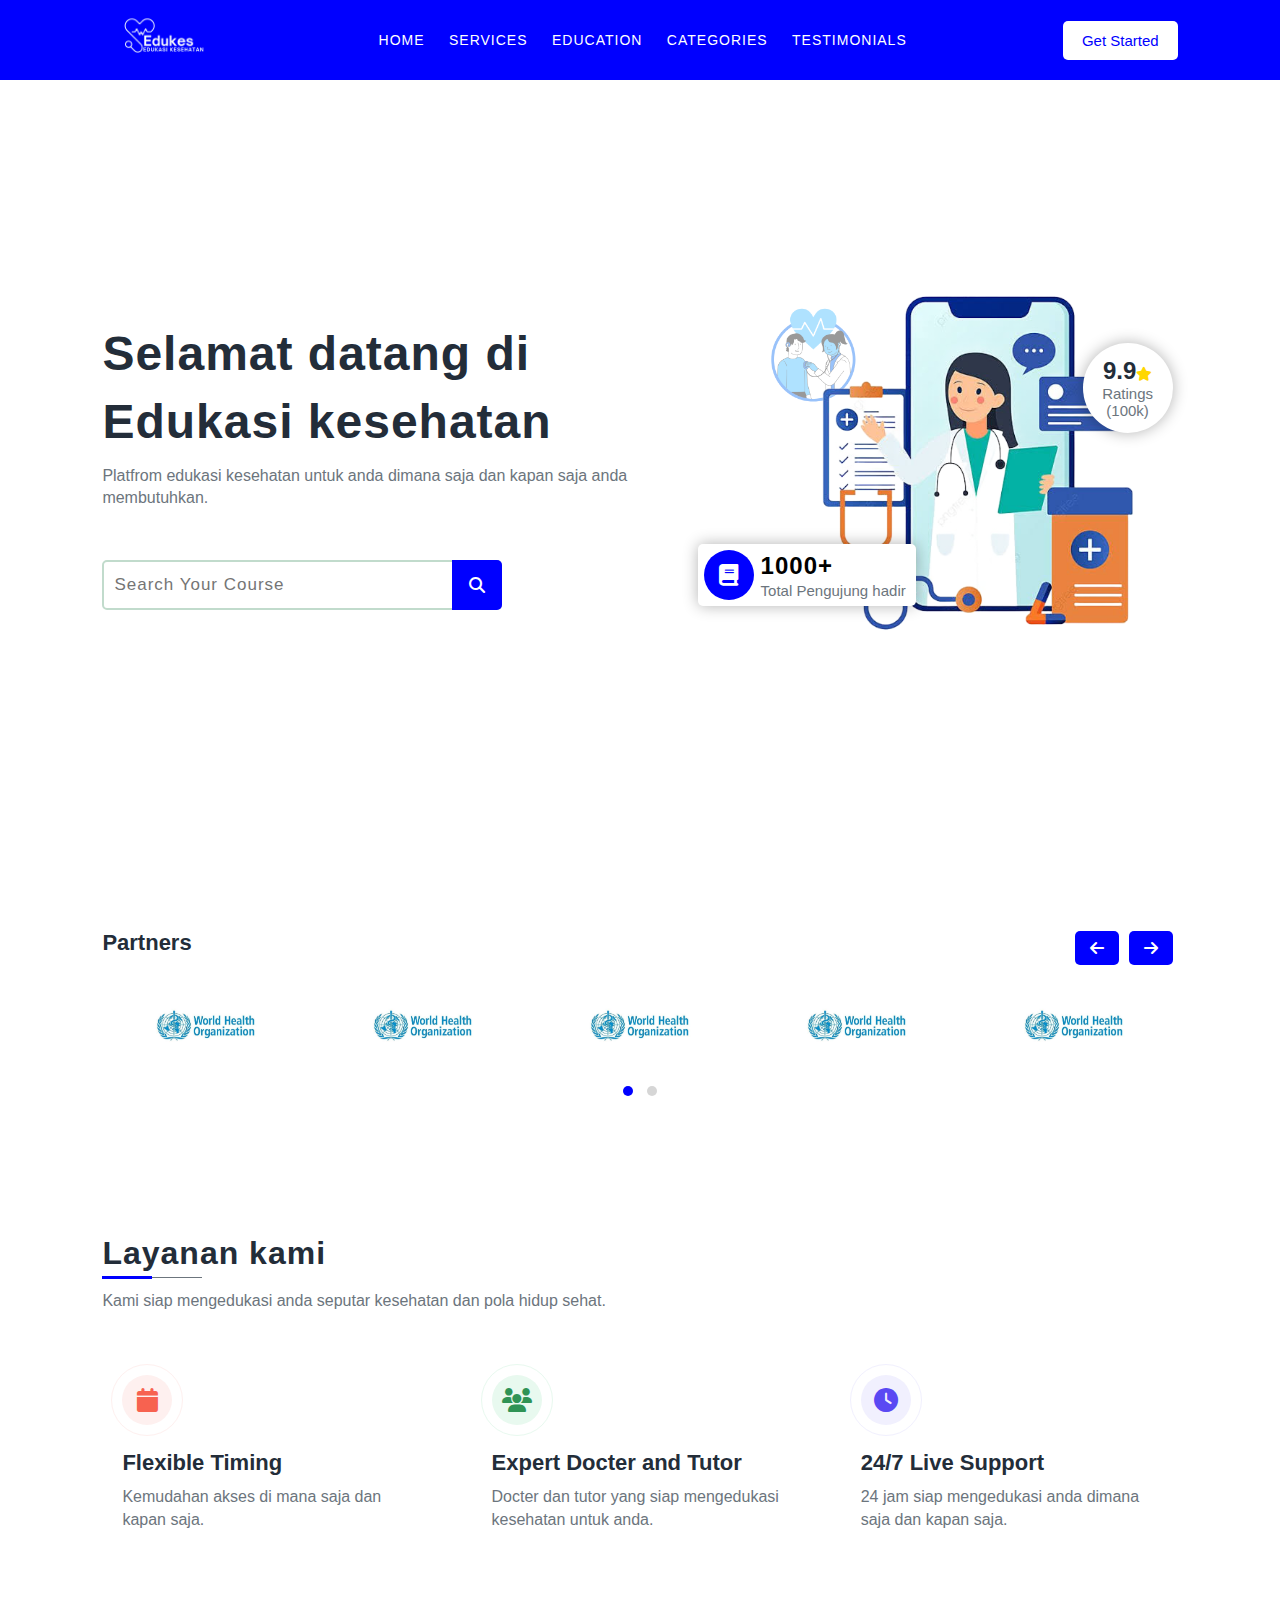
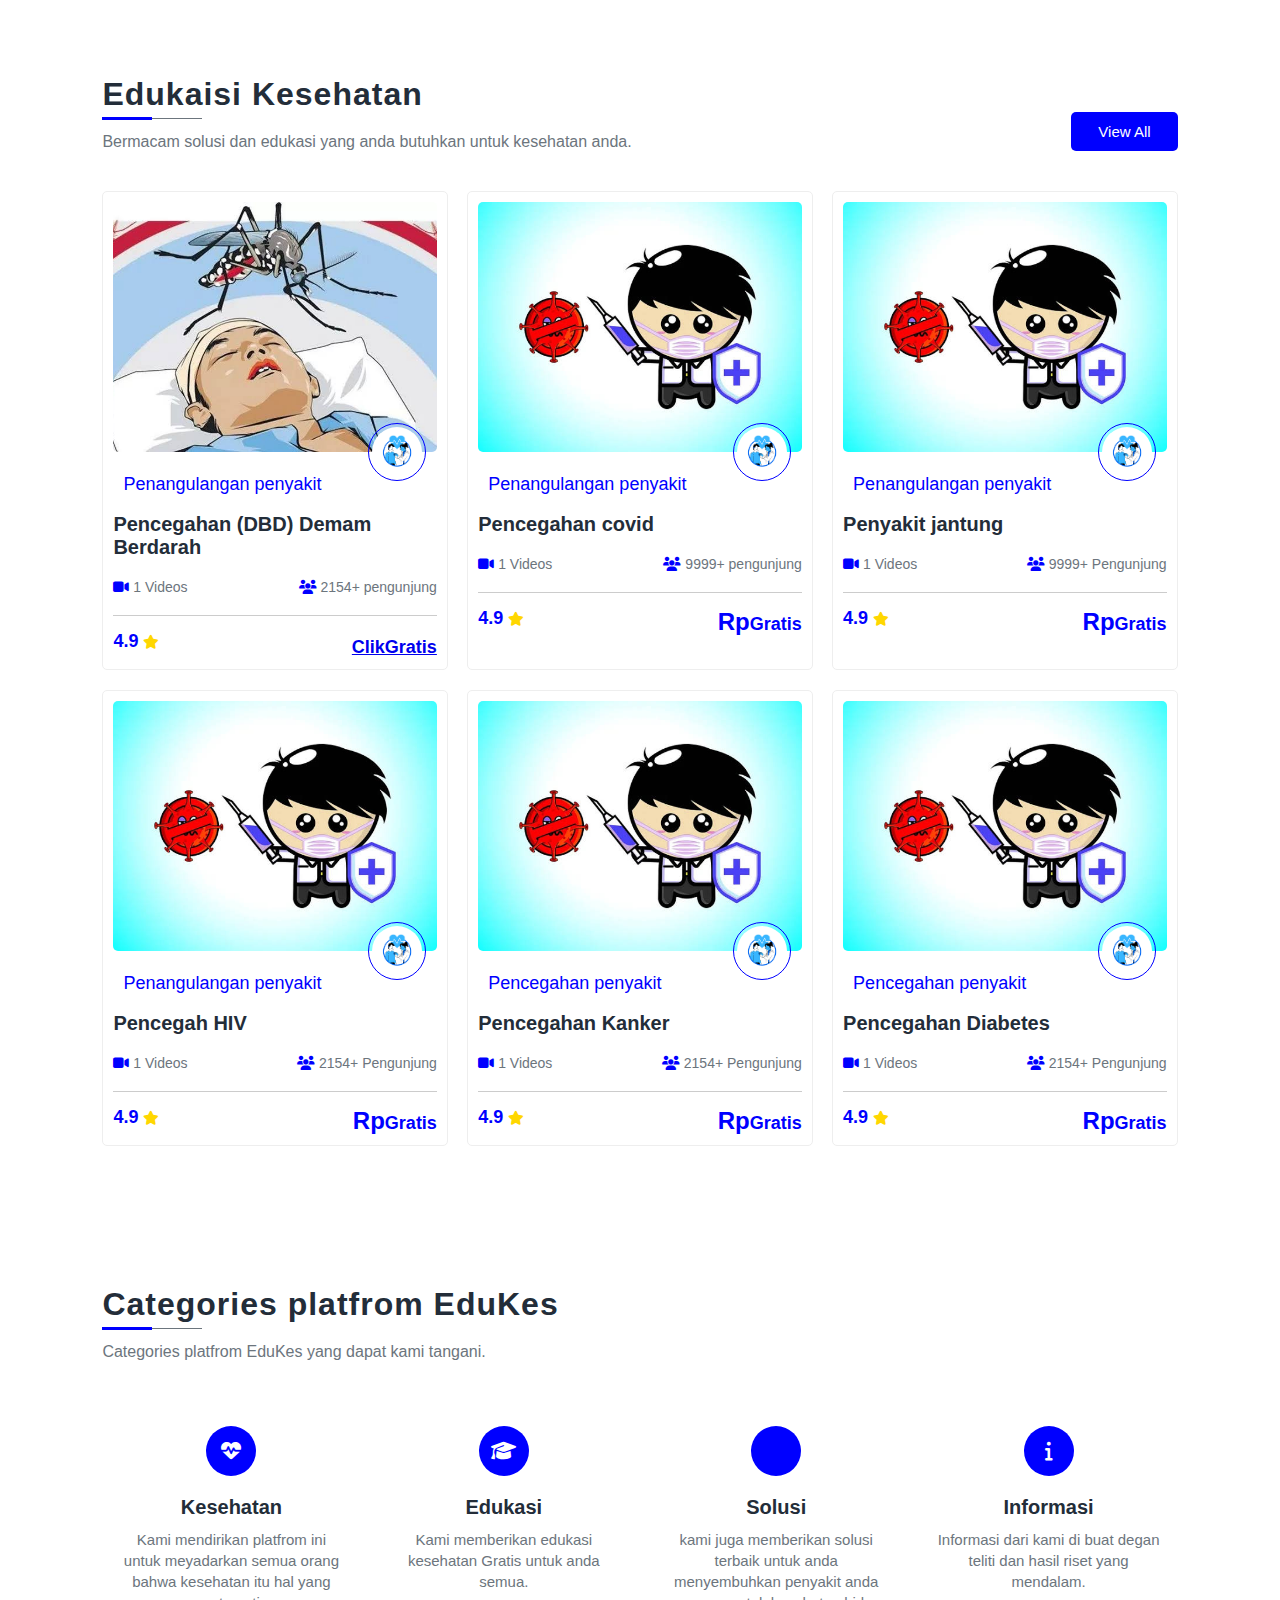
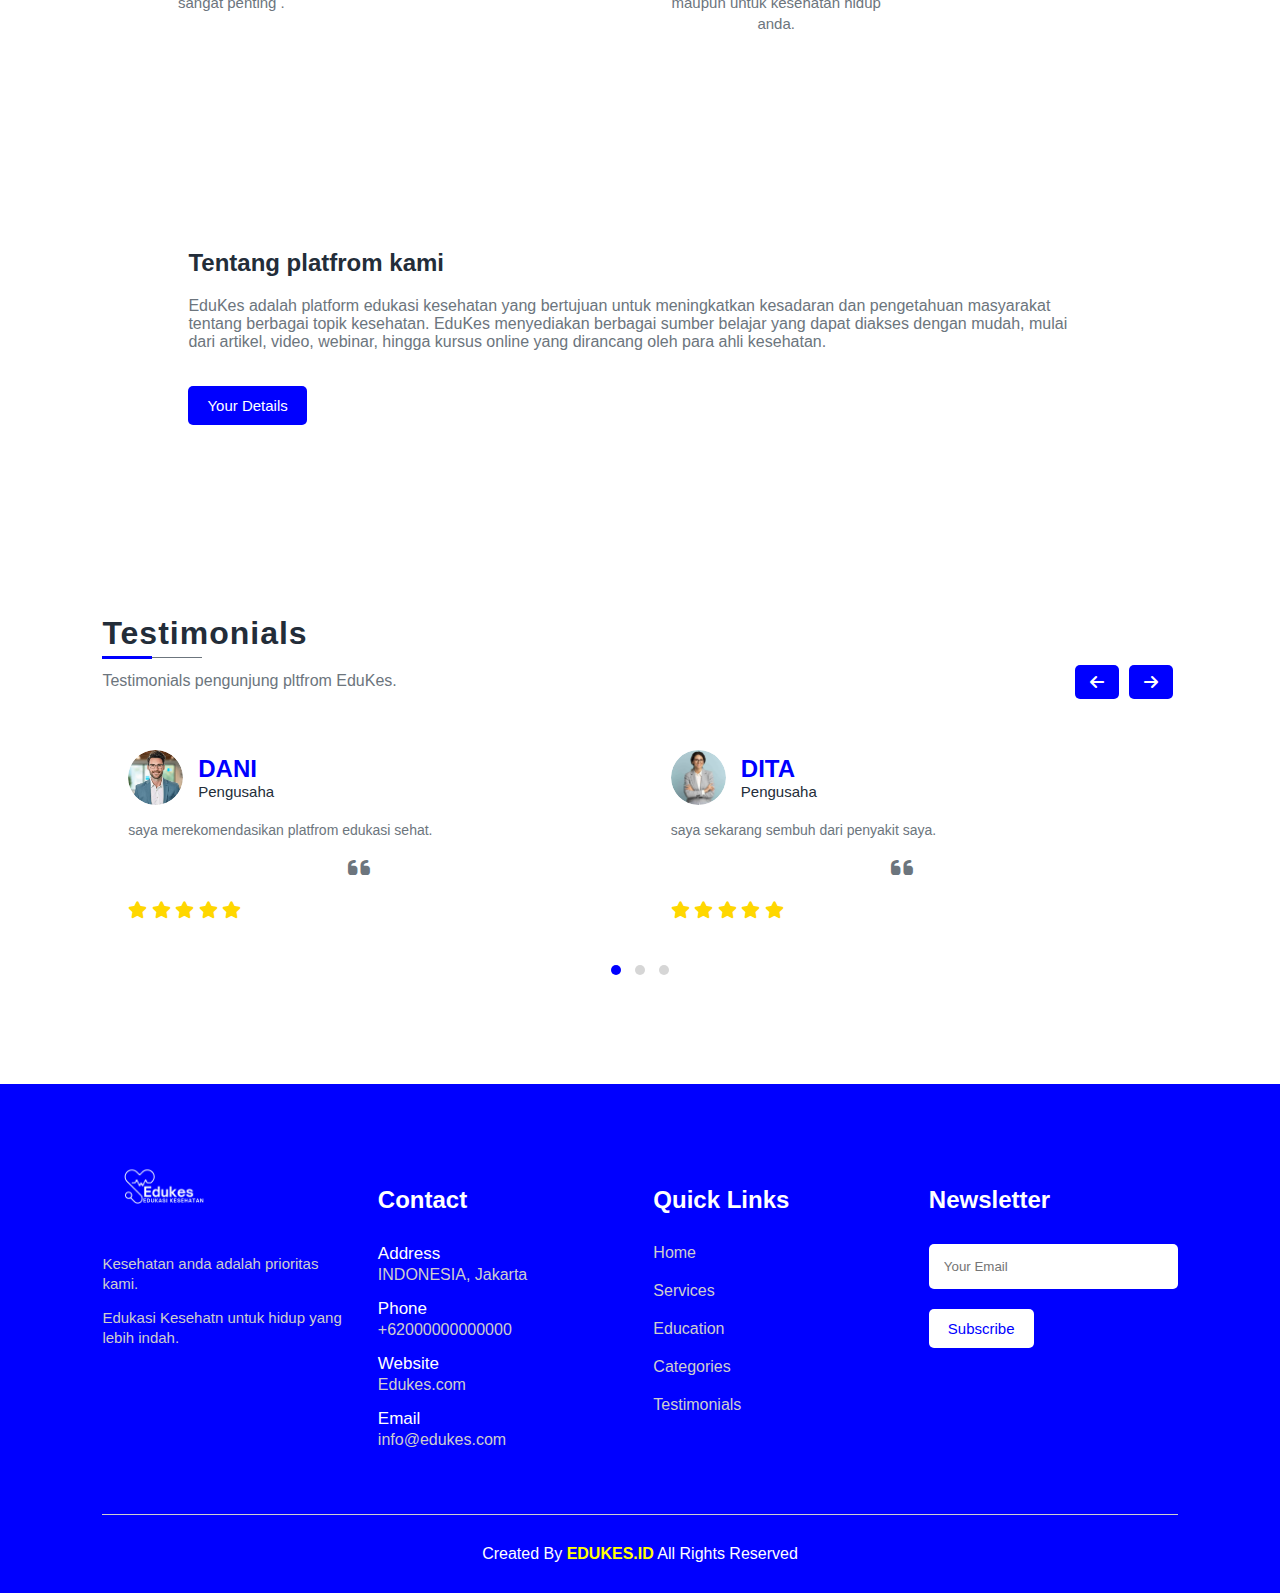
==== commit 08330da3: "Update index.html" ====
--- a/index.html
+++ b/index.html
@@ -525,7 +525,7 @@
 			<div class="col-contents">
 				<a href="#">Home</a>
 				<a href="#">Services</a>
-				<a href="#">Courses</a>
+				<a href="#">Education</a>
 				<a href="#">Categories</a>
 				<a href="#">Testimonials</a>
 			</div>
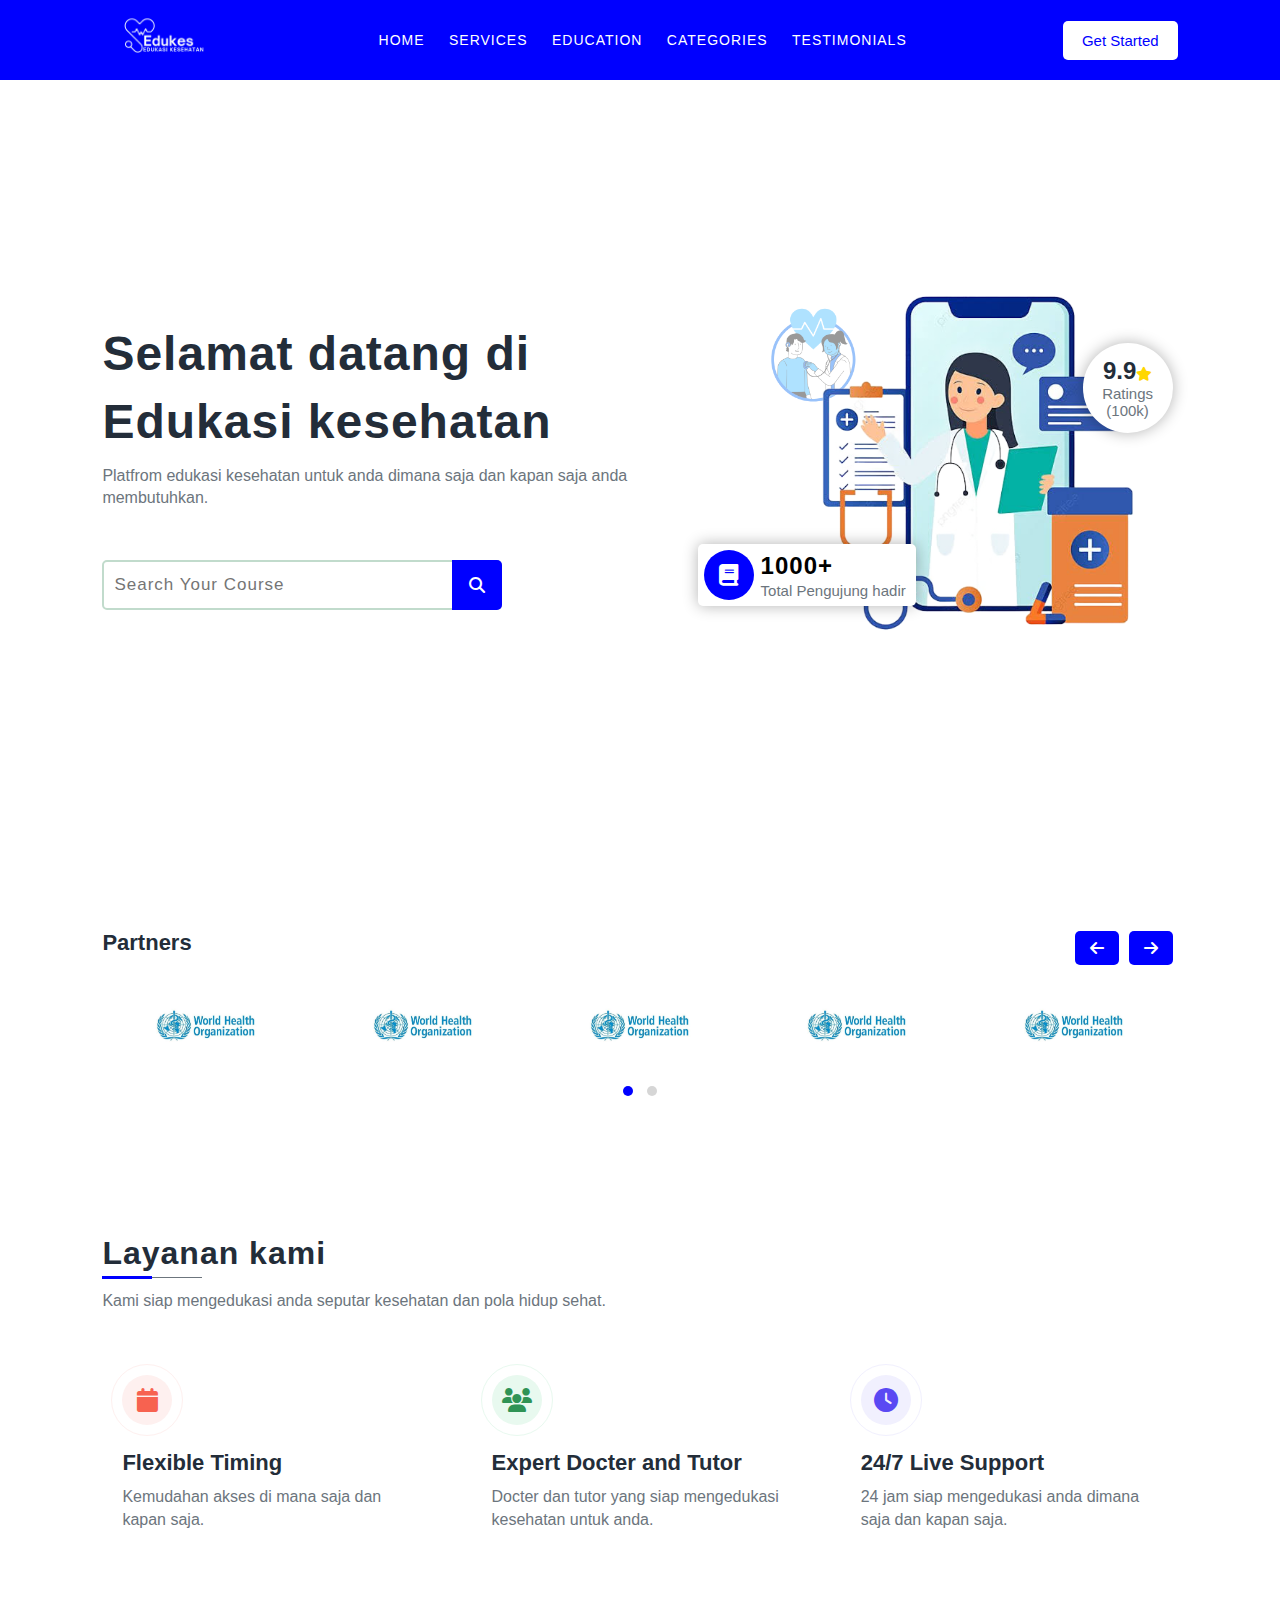
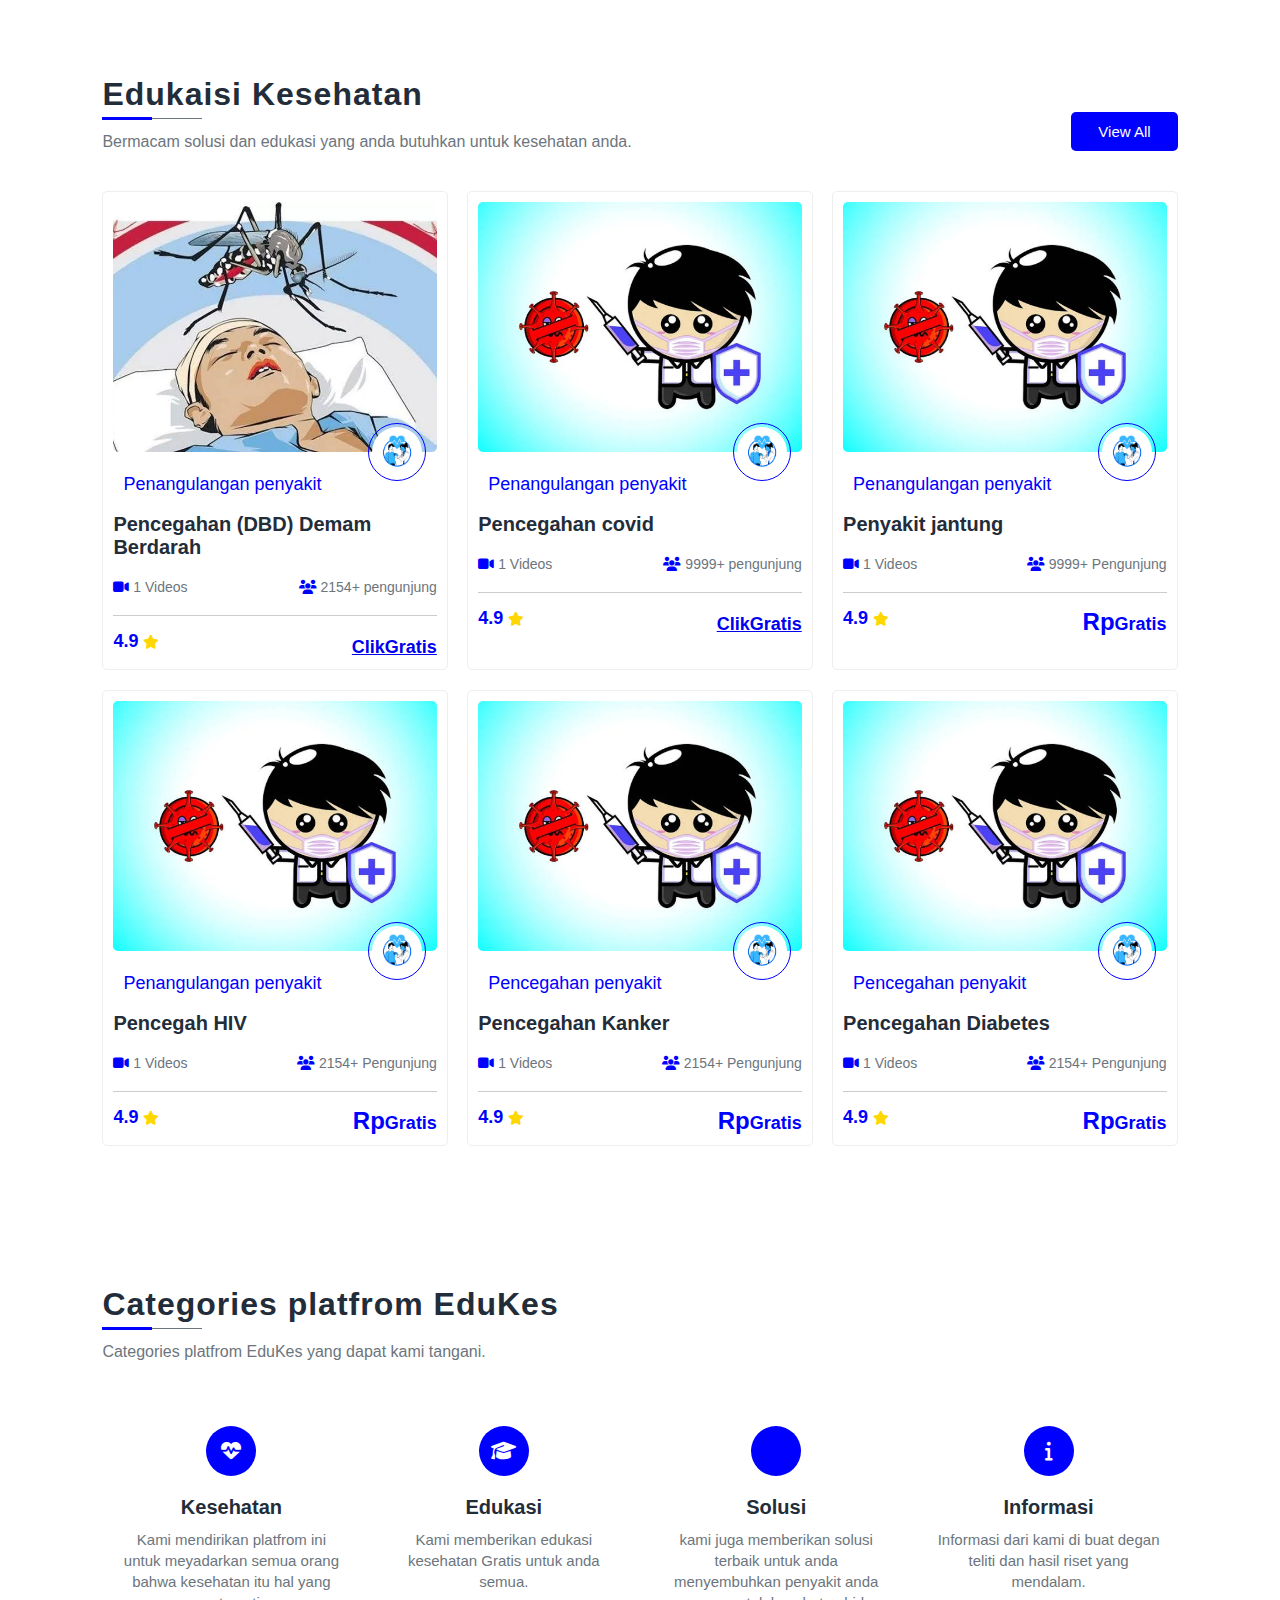
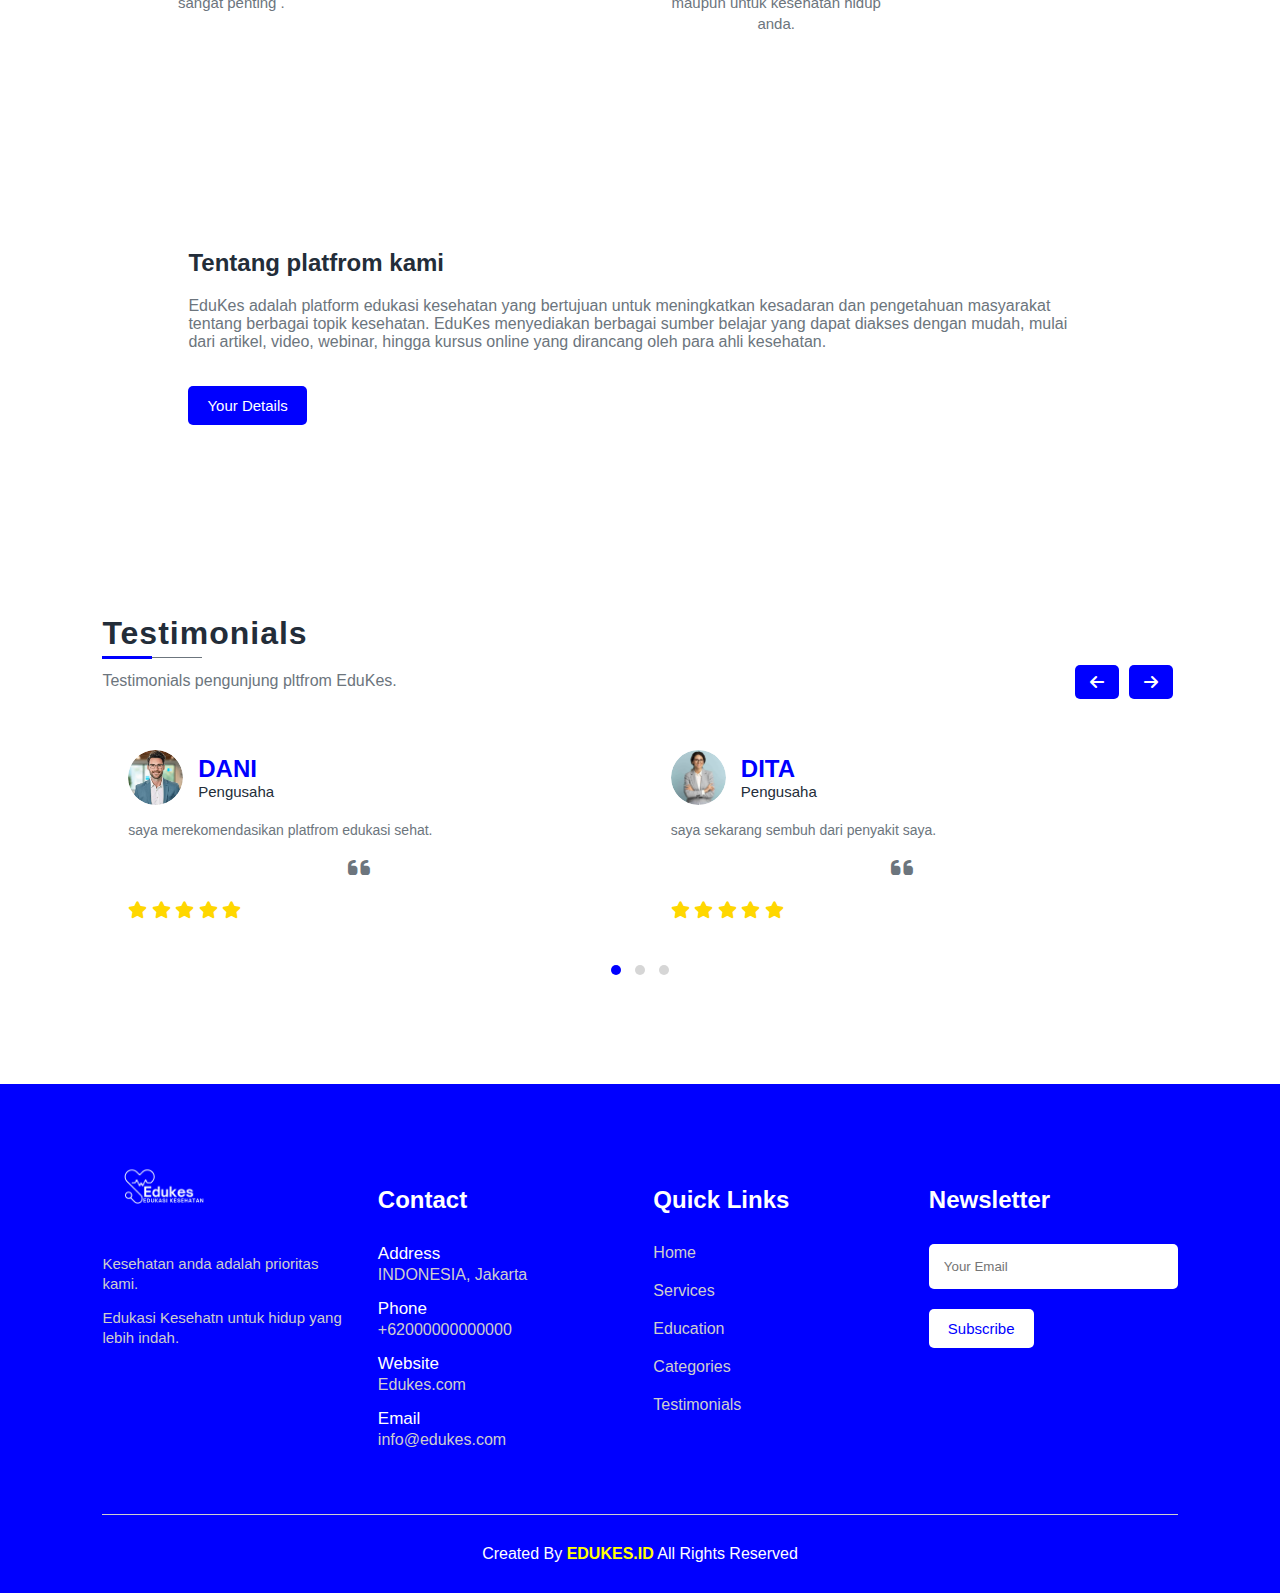
==== commit 4cc15f4d: "Update index.html" ====
--- a/index.html
+++ b/index.html
@@ -204,7 +204,7 @@
 			</div>
 			<div class="course-ratings">
 				<span>4.9 <i class="fa-solid fa-star"></i></span>
-				<span><b>Rp</b>Gratis</span>
+				<span><b></b><a href="covid.html"<buttom type="submit">ClikGratis</buttom></a>
 			</div>
 		</div>
 
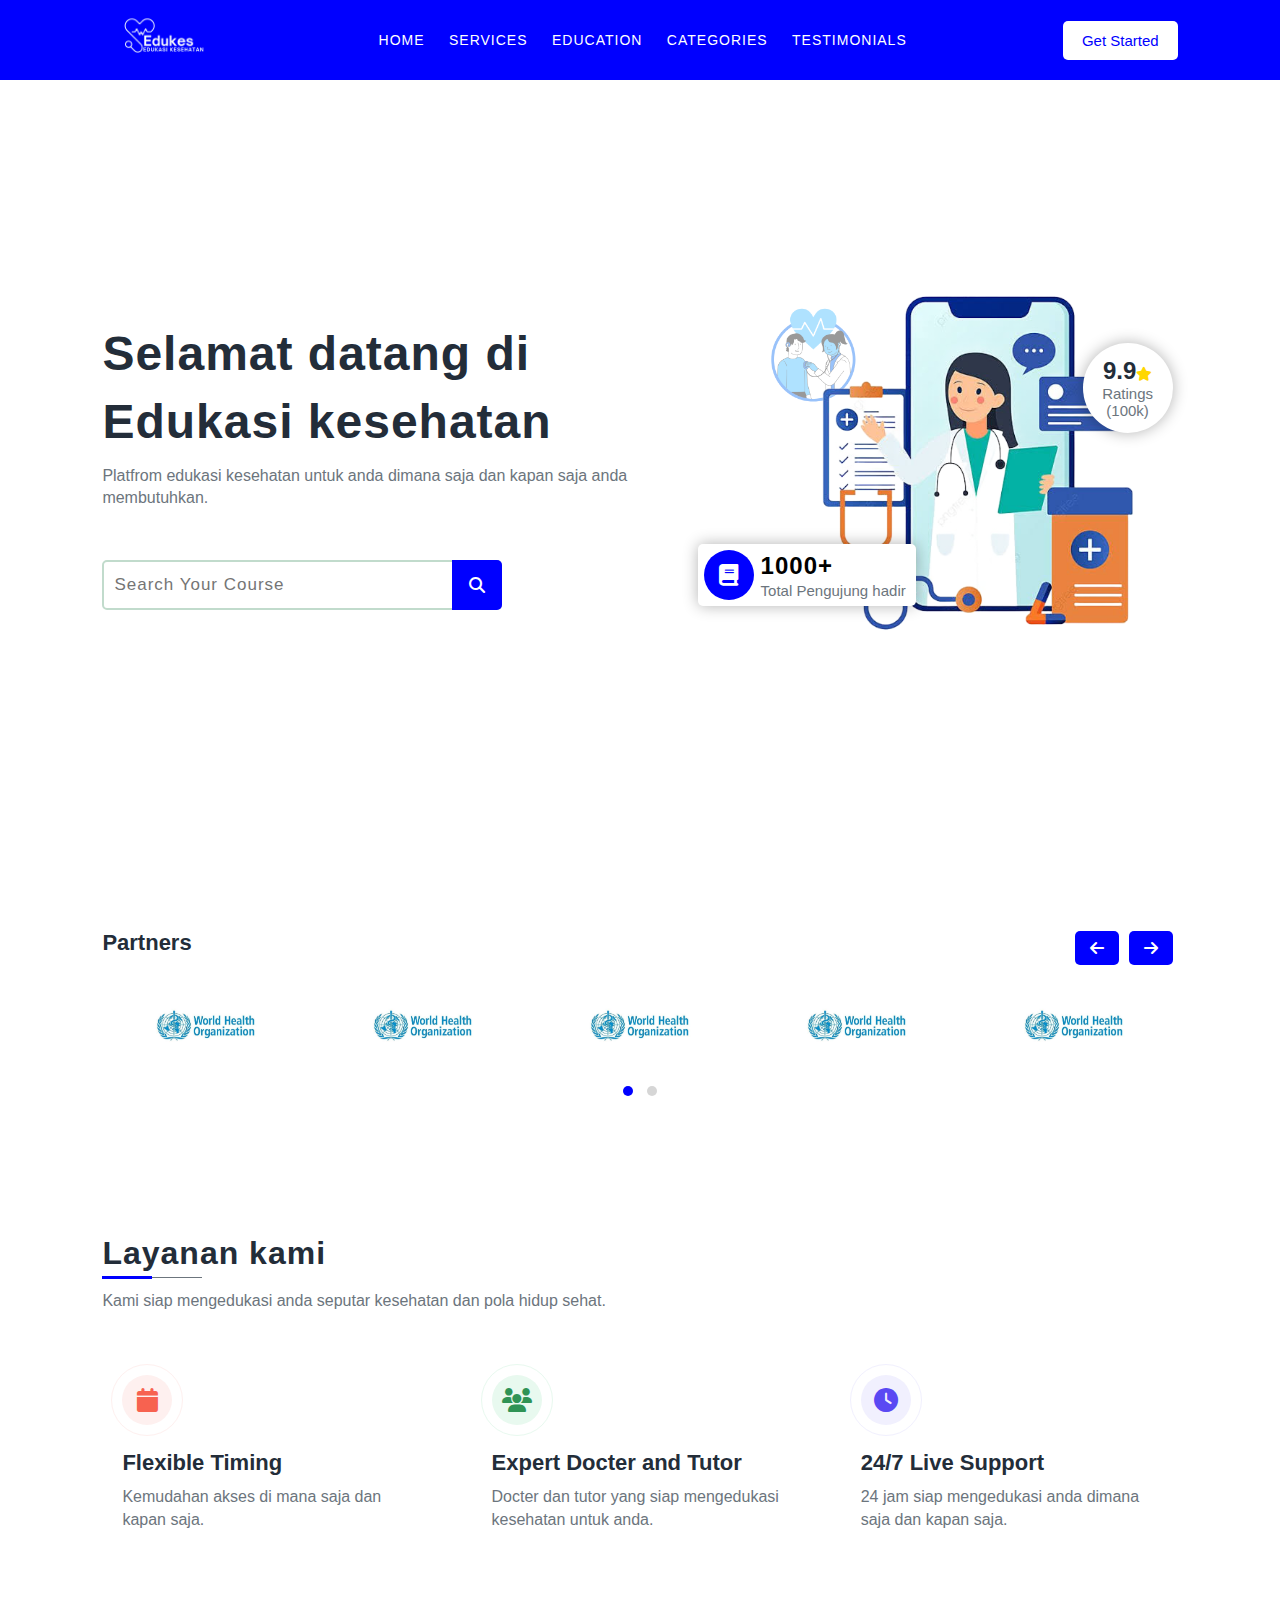
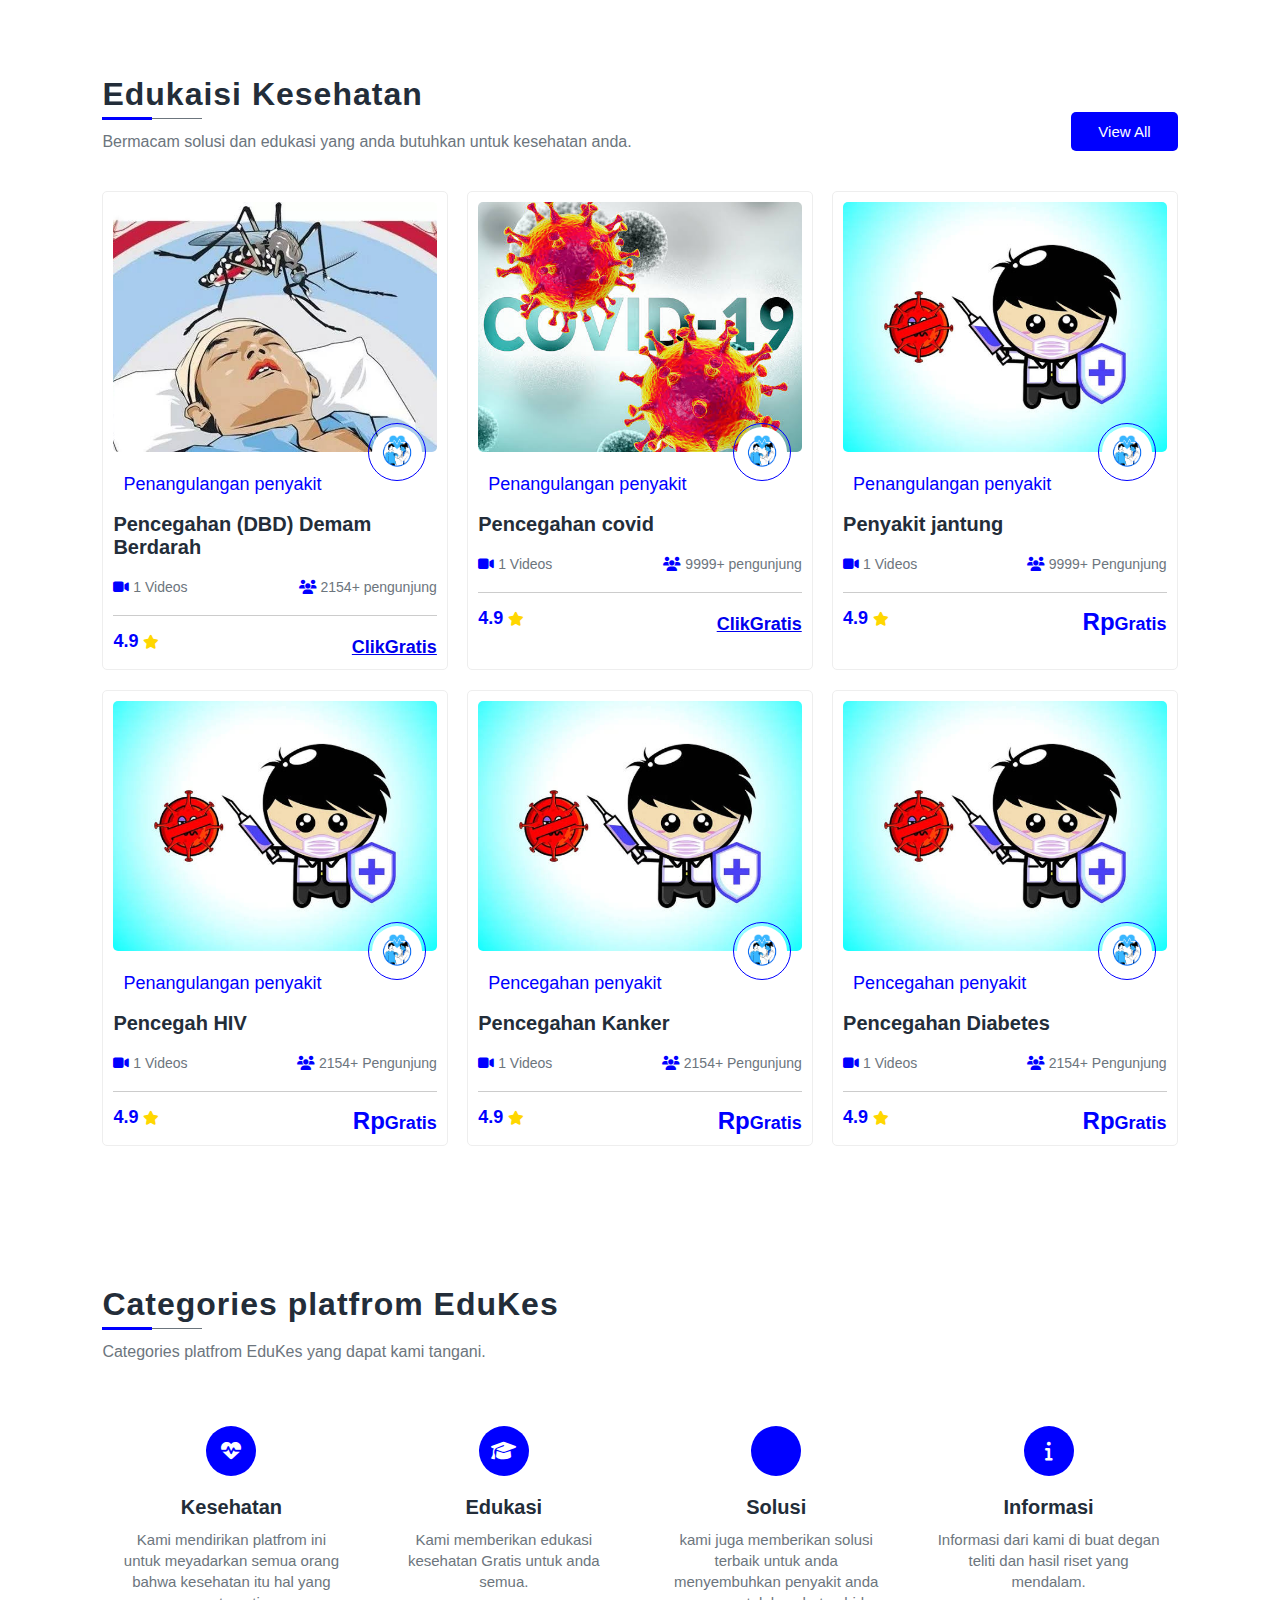
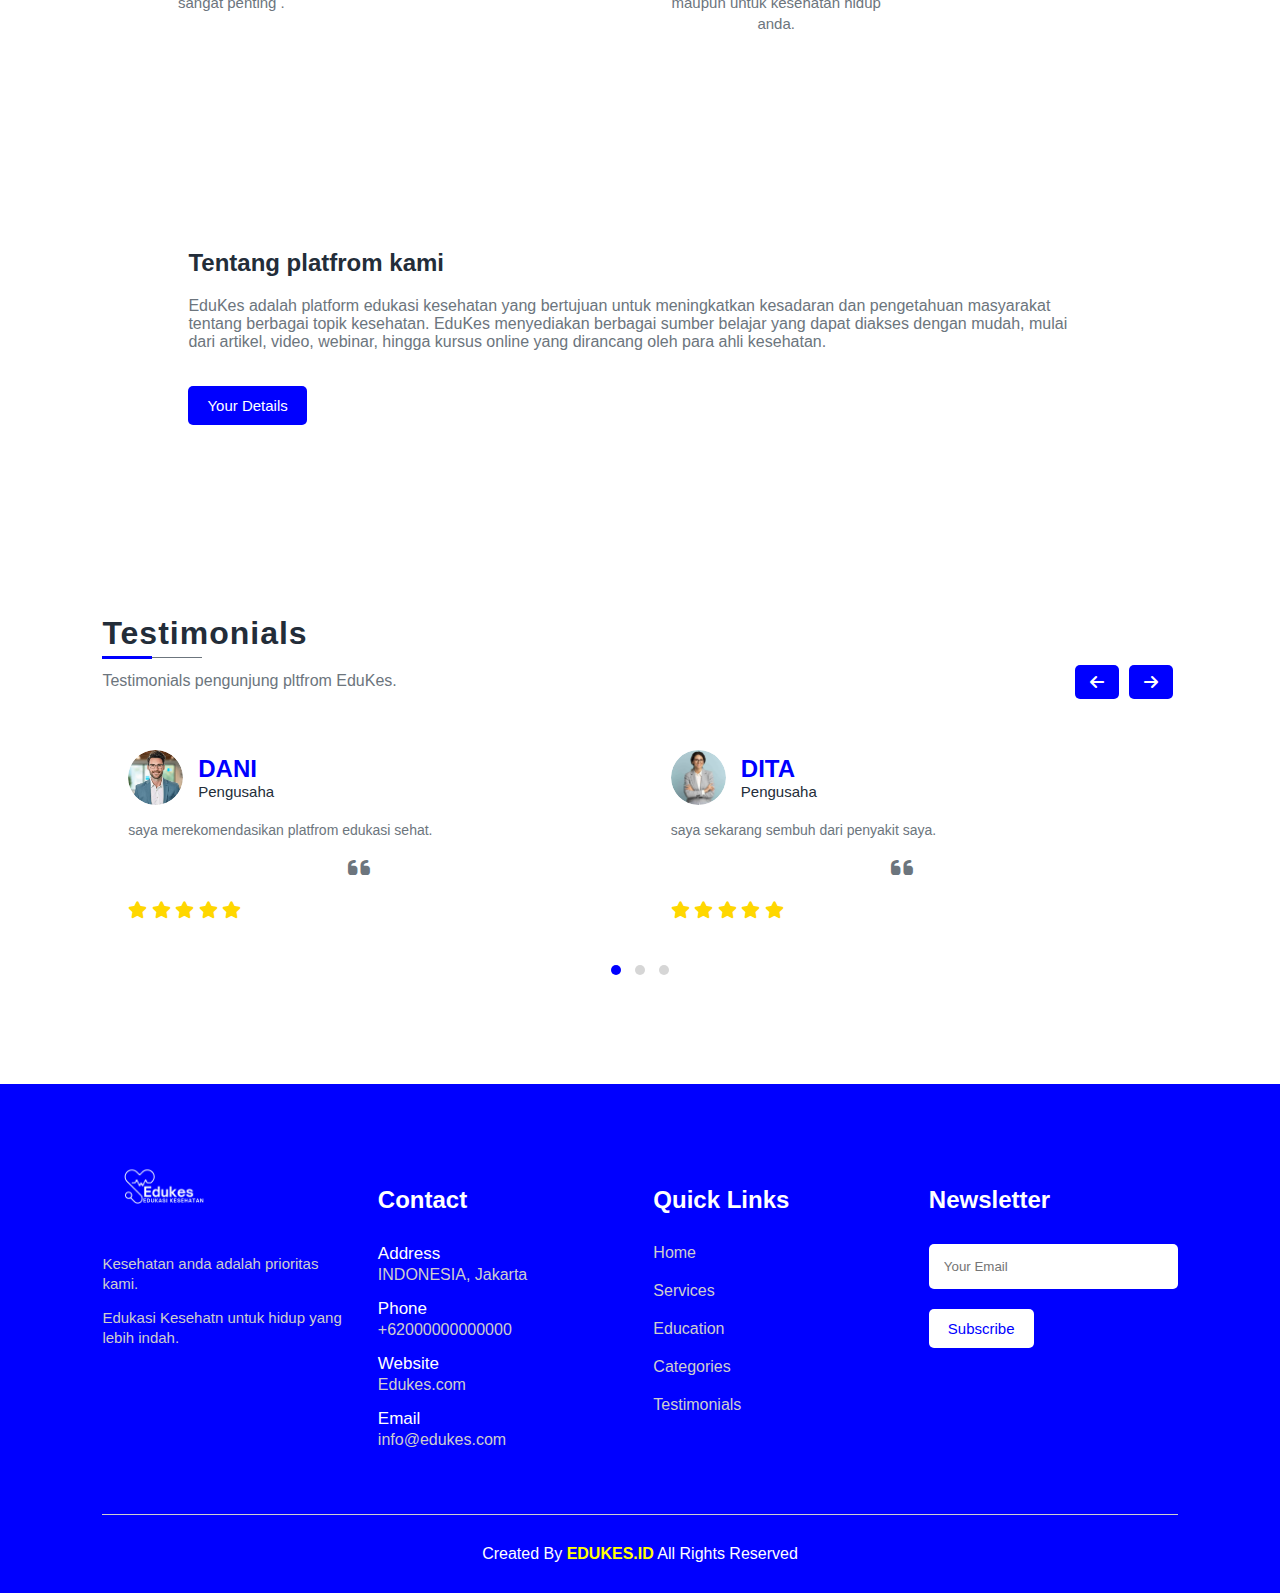
==== commit 4ff8e038: "Update index.html" ====
--- a/index.html
+++ b/index.html
@@ -192,7 +192,7 @@
 		</div>
 
 		<div class="course-card">
-			<img src="imagessakit.jpg">
+			<img src="gambarcovid.jpg">
 			<div class="category">
 				<div class="subject"><h3>Penangulangan penyakit</h3></div>
 				<img src="pattern.png">
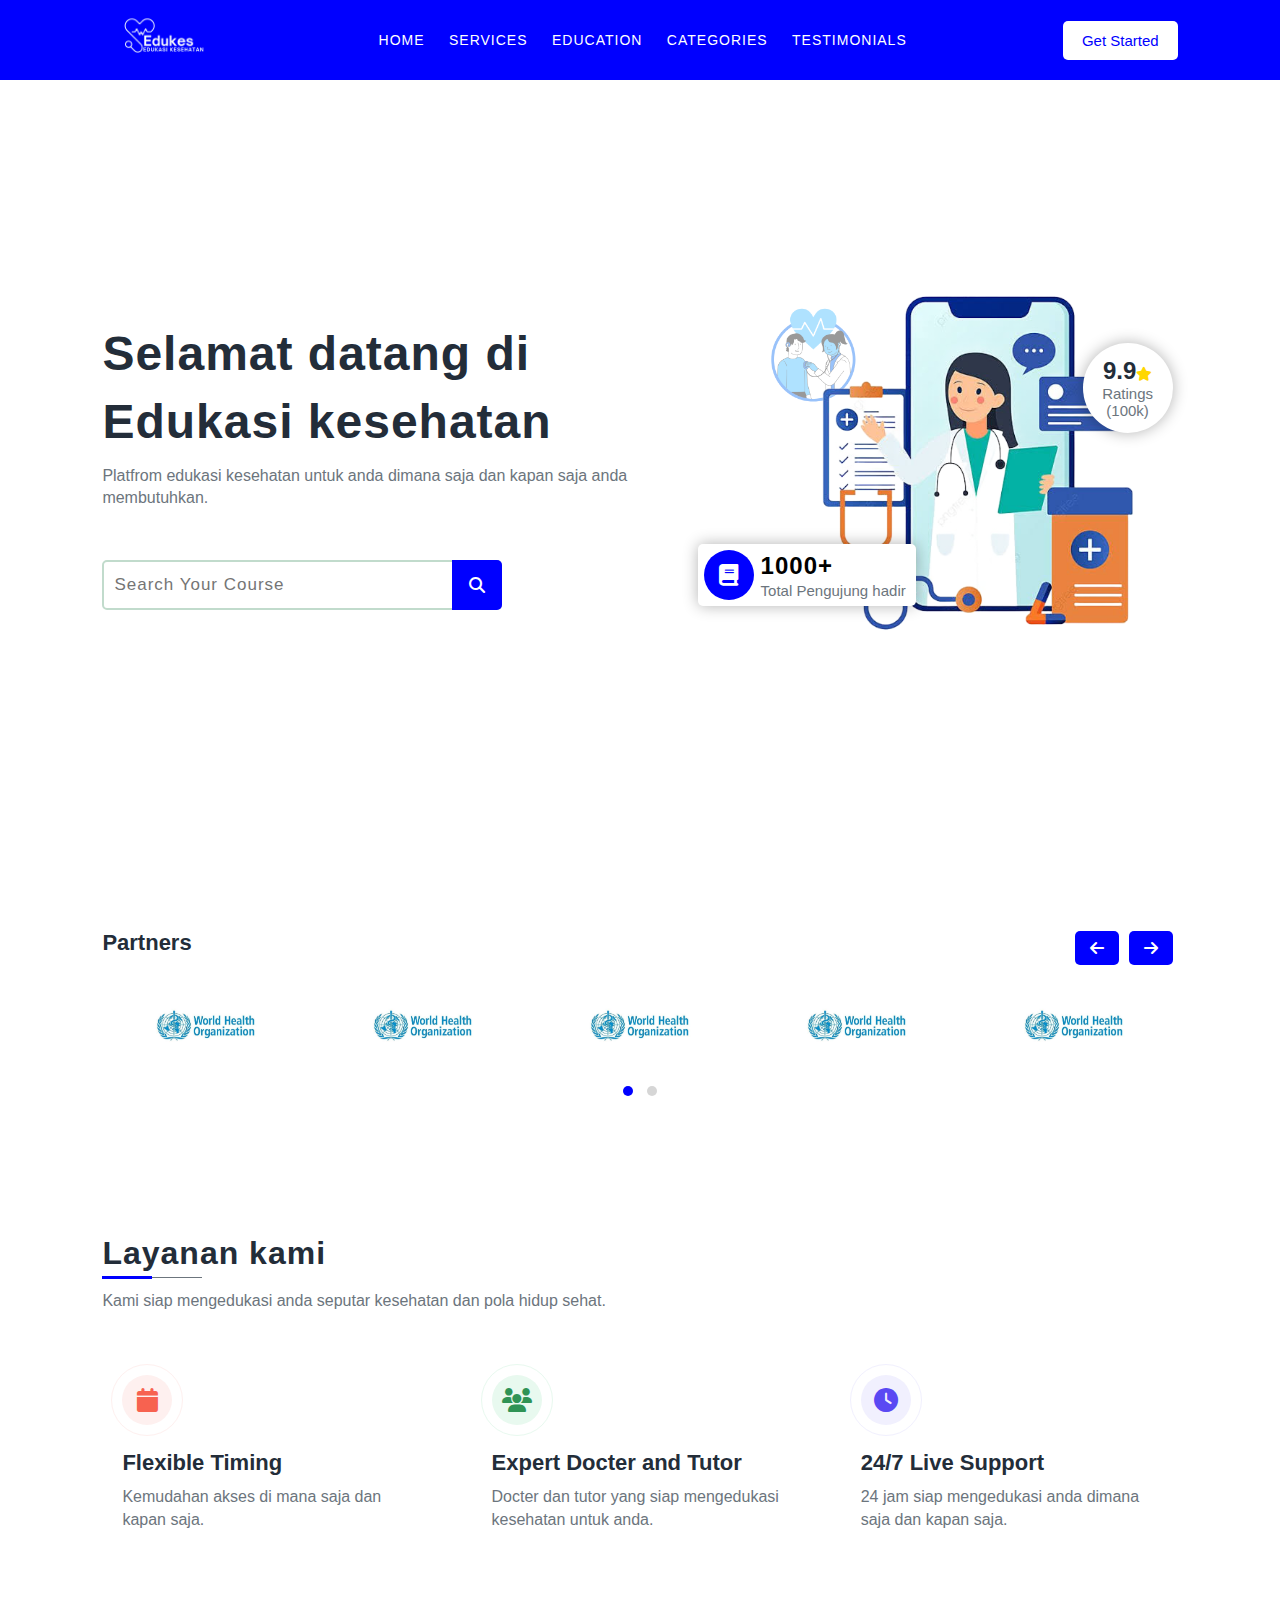
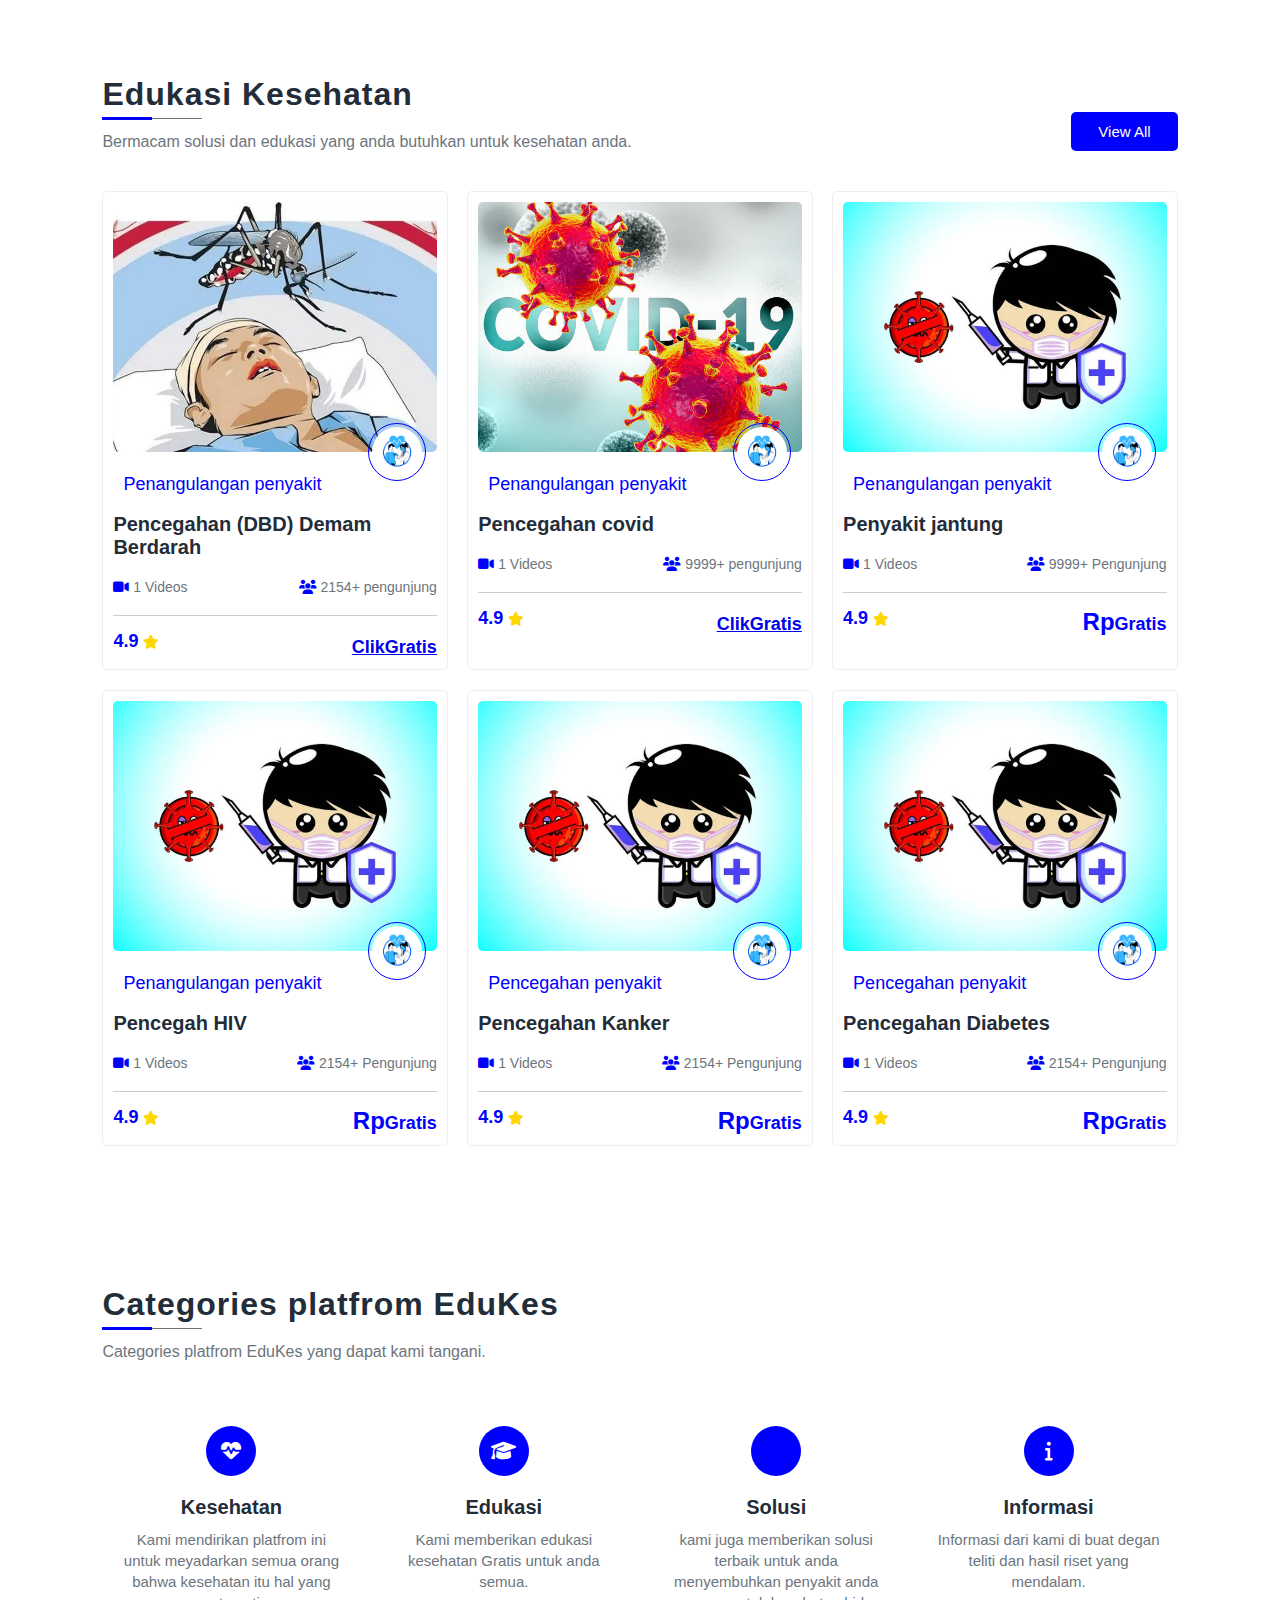
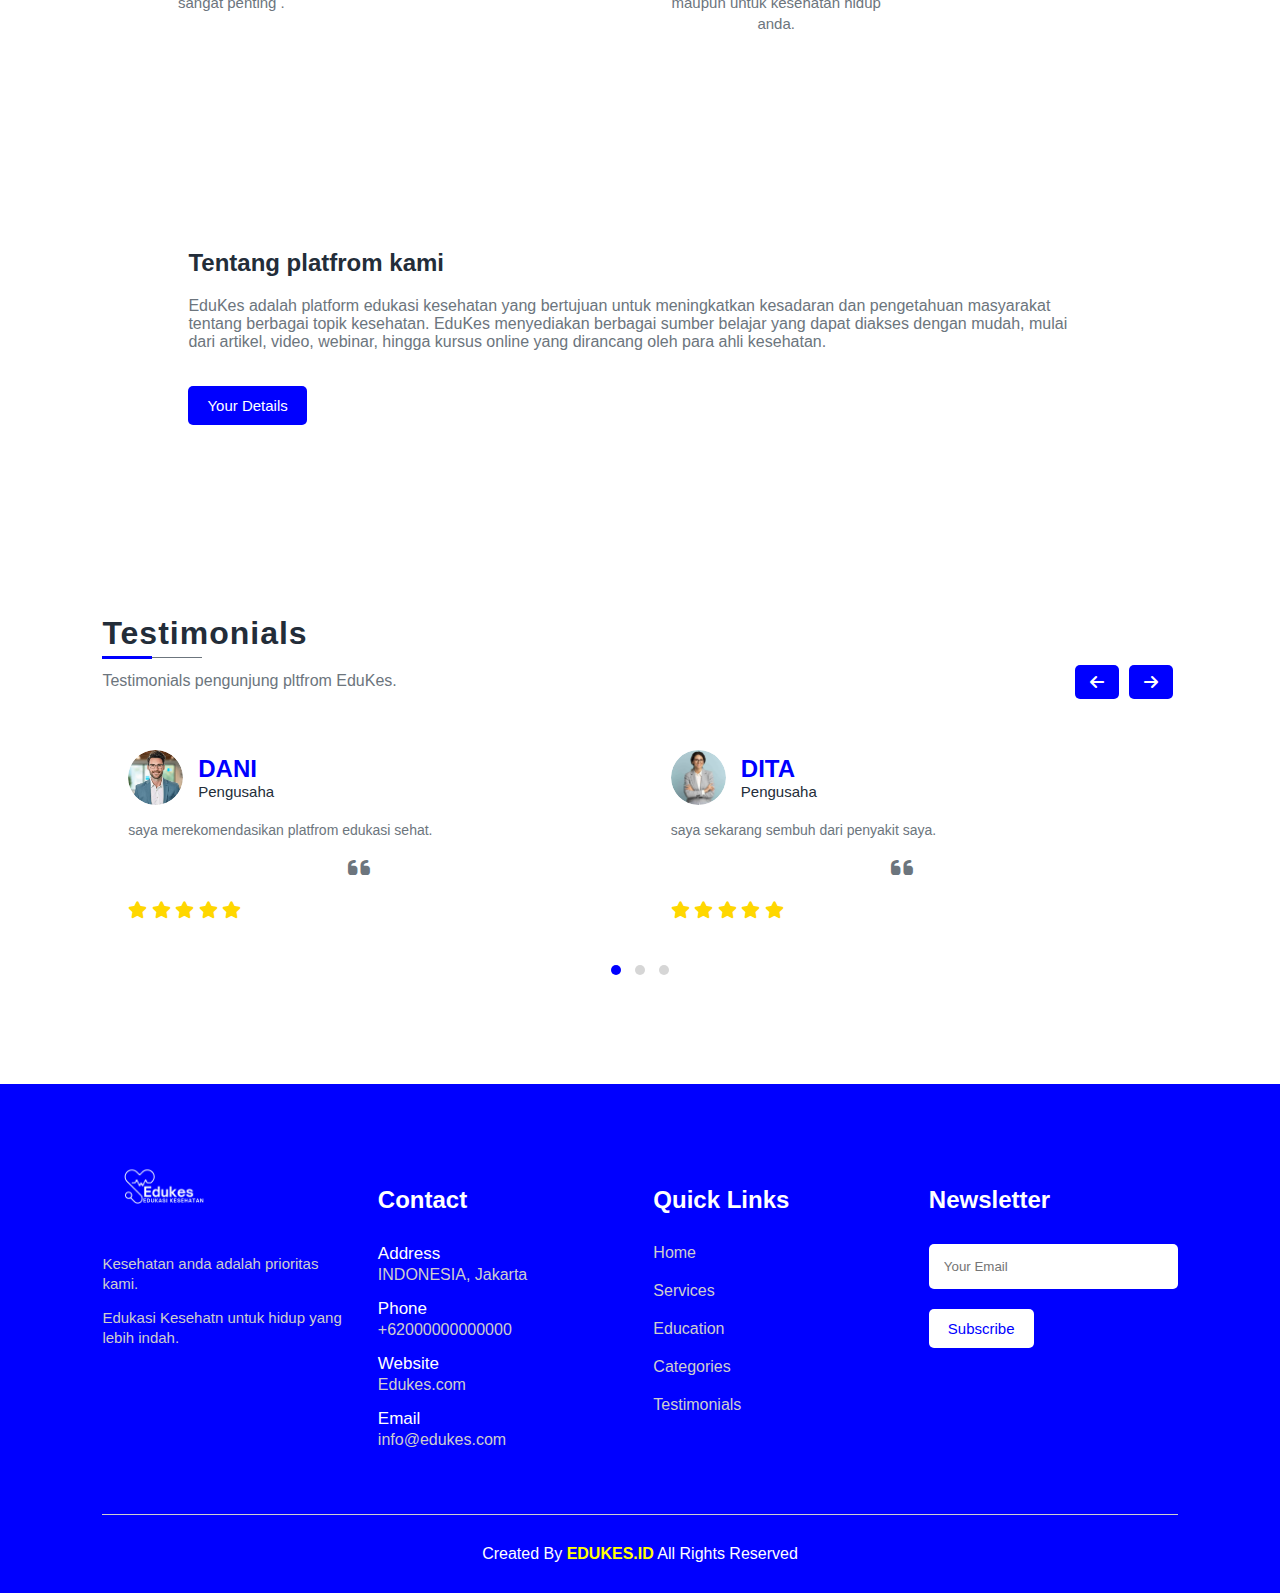
==== commit 947568ee: "Update index.html" ====
--- a/index.html
+++ b/index.html
@@ -165,7 +165,7 @@
 	<!--    Courses Header Starts    -->
 	<header class="section-header">
 		<div class="header-text">
-			<h1>Edukaisi Kesehatan</h1>
+			<h1>Edukasi Kesehatan</h1>
 			<p>Bermacam solusi dan edukasi yang anda butuhkan untuk kesehatan anda.</p>
 		</div>
 		<button class="courses-btn btn">View All</button>
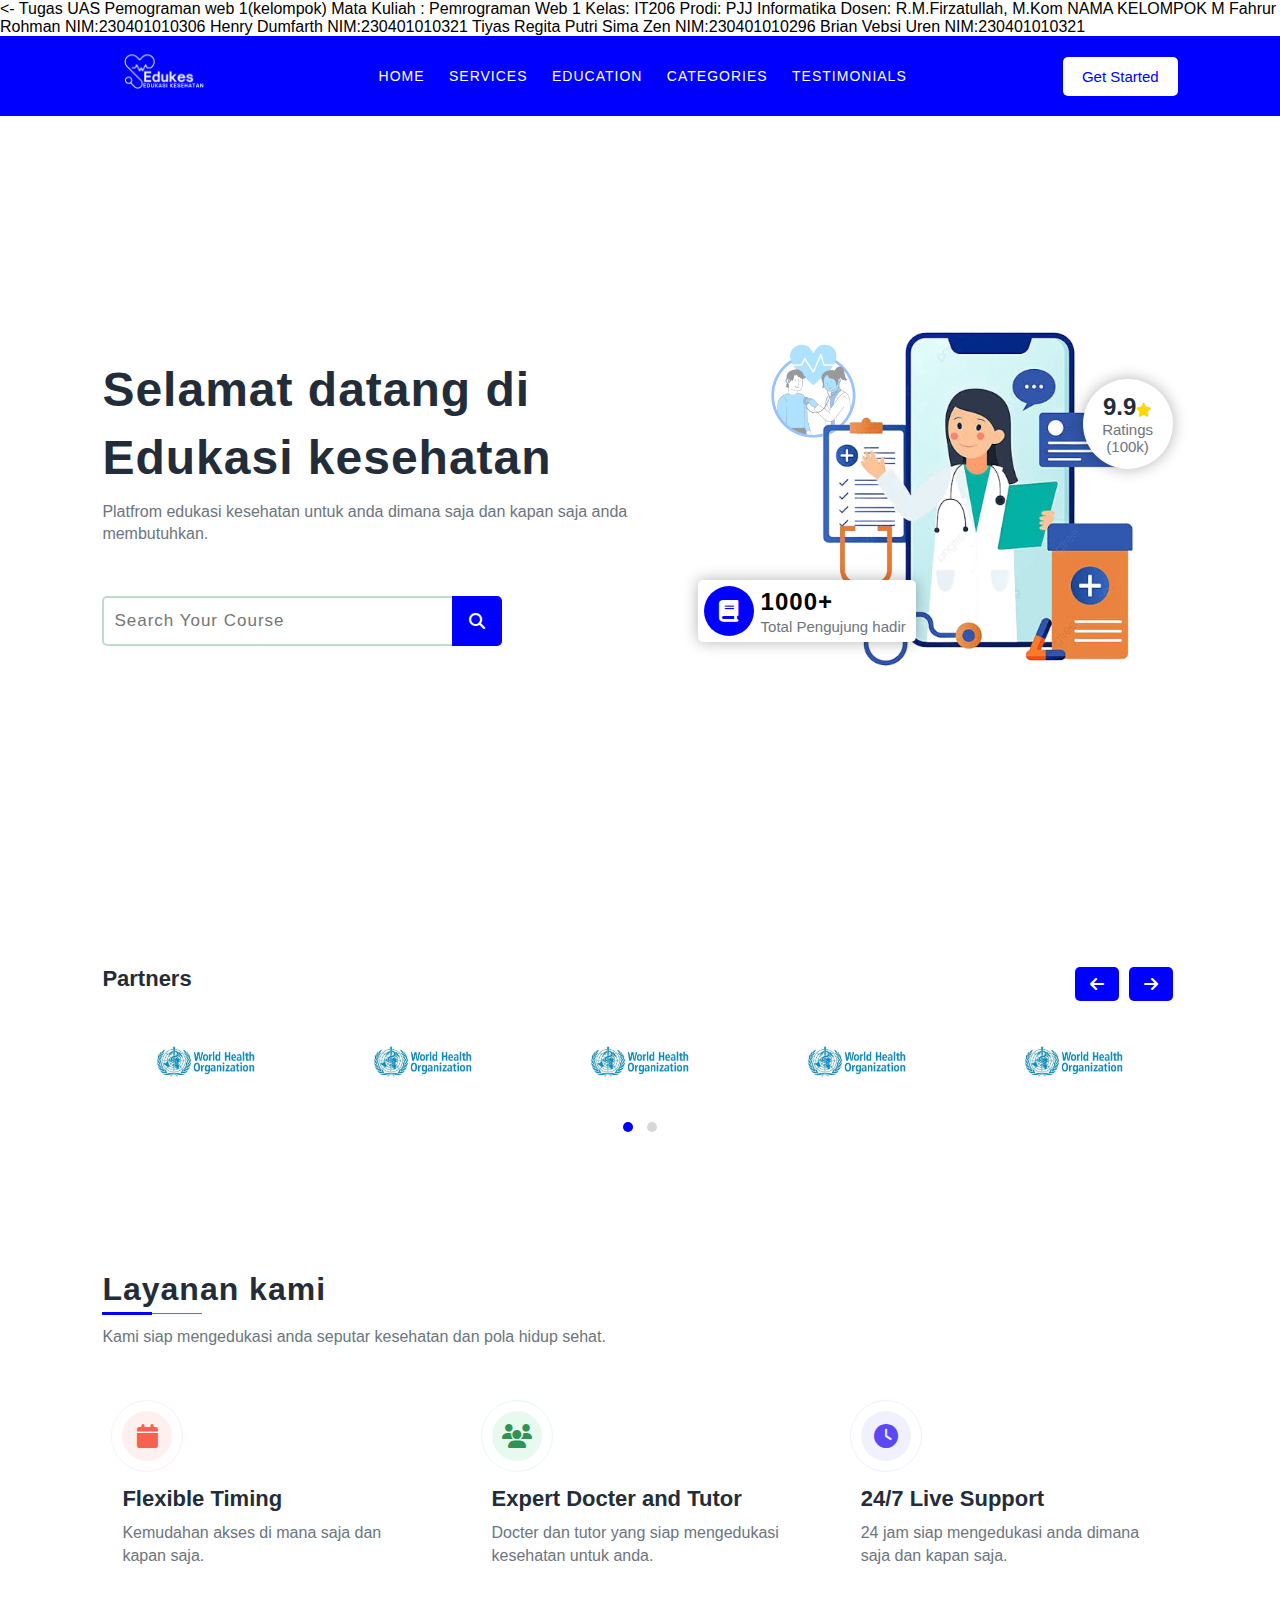
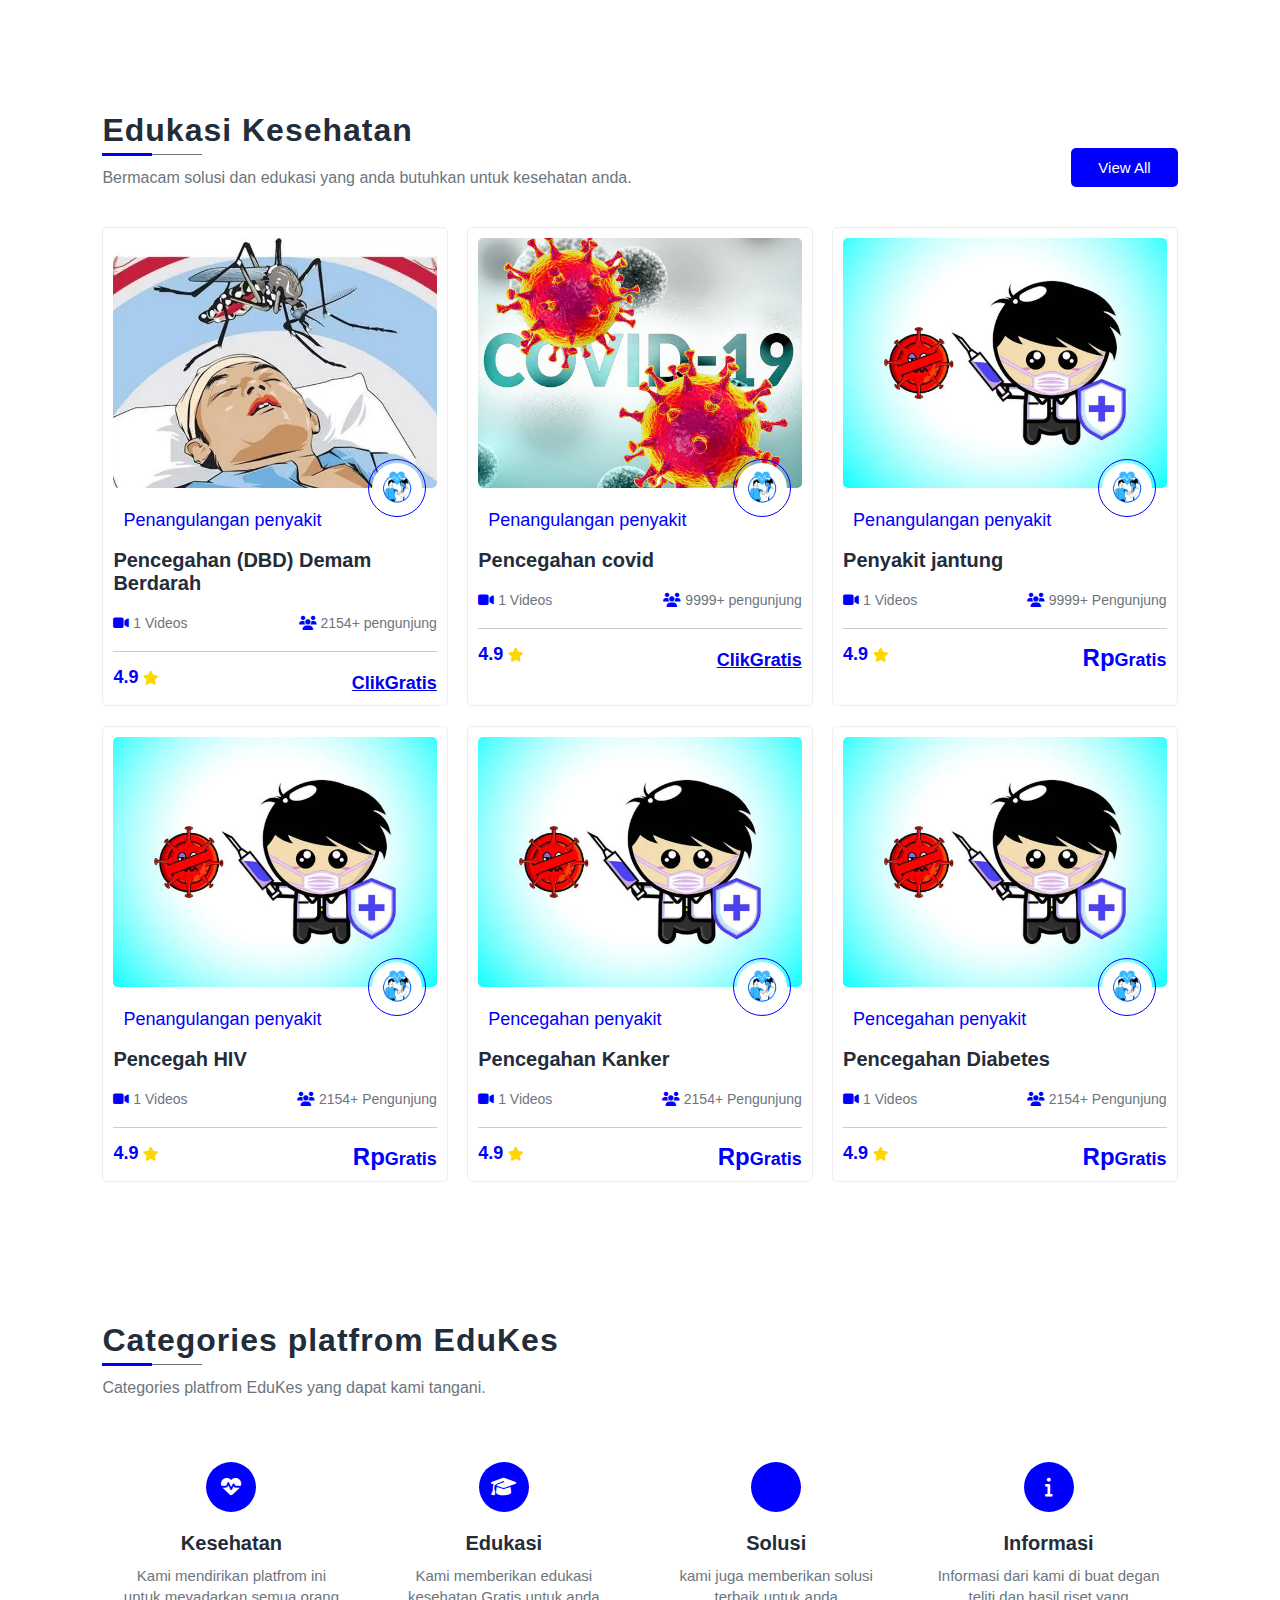
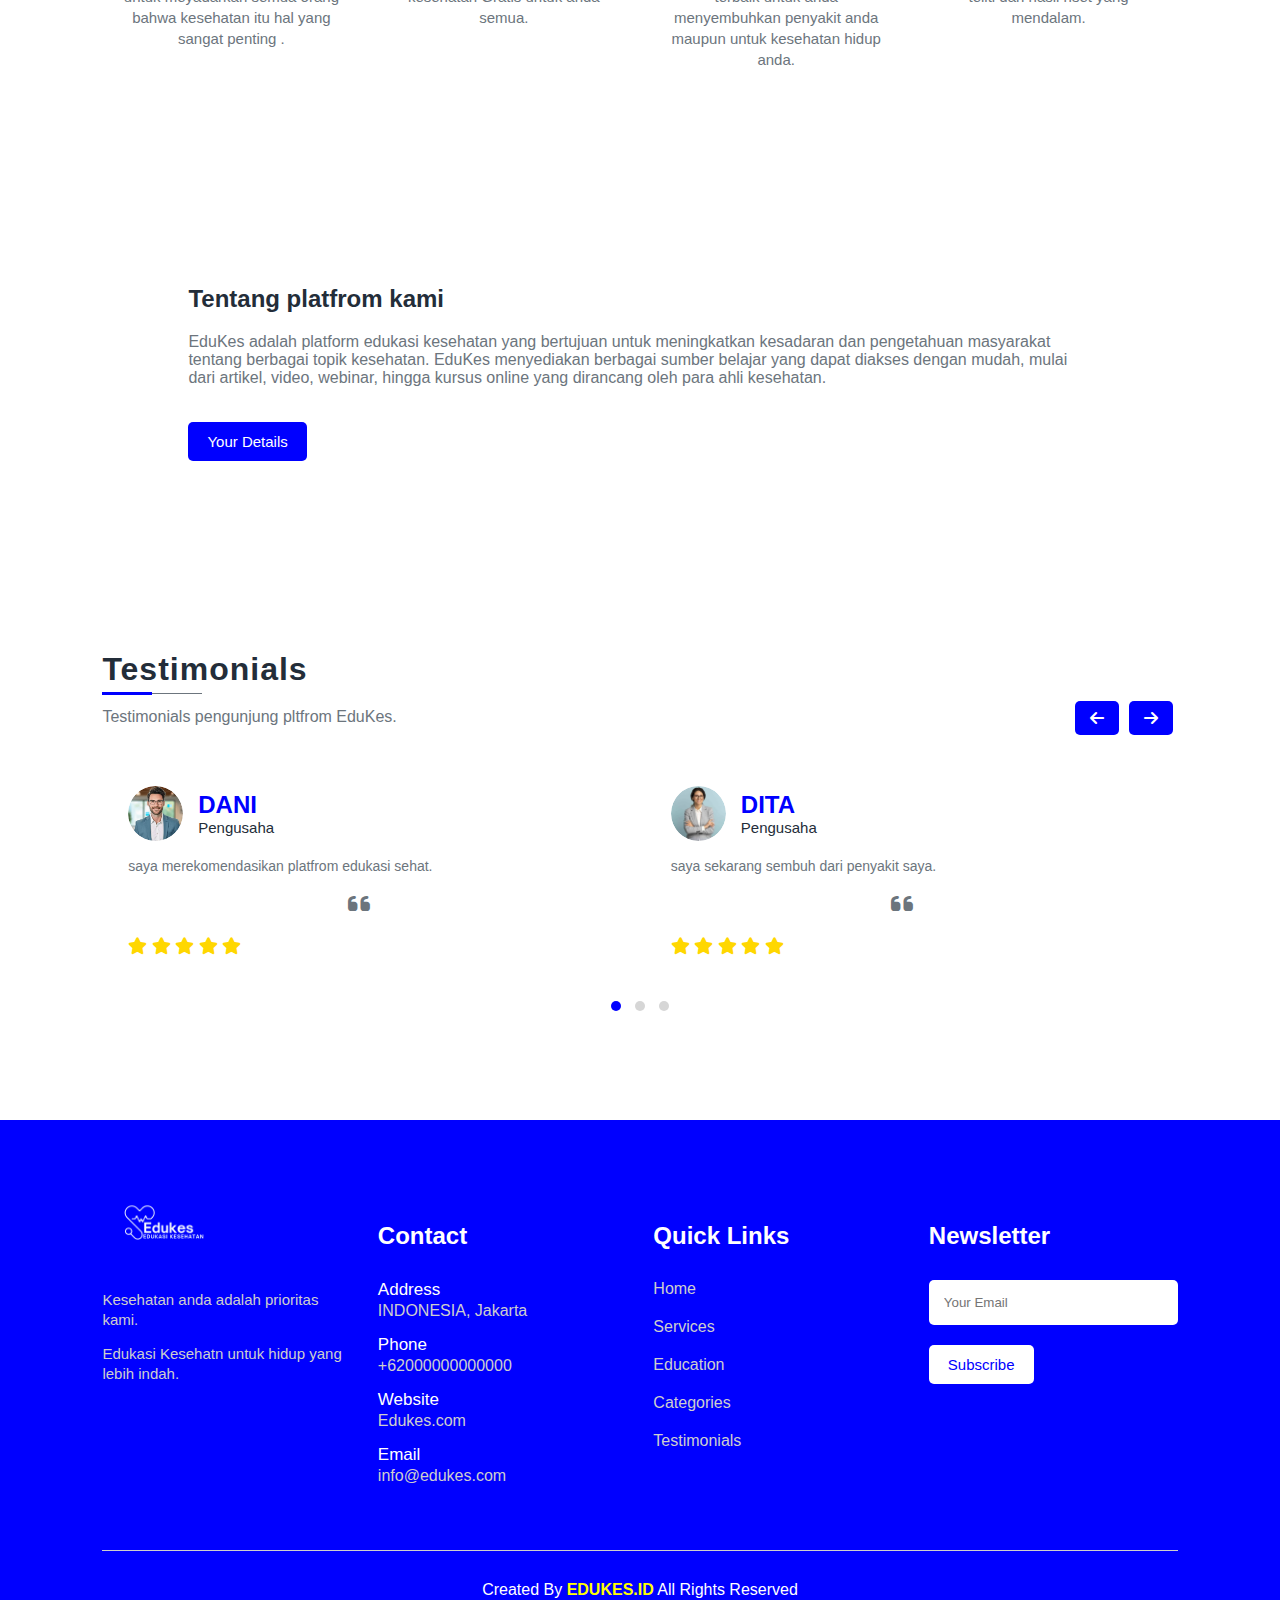
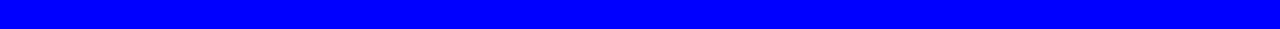
==== commit 89d59517: "Update index.html" ====
--- a/index.html
+++ b/index.html
@@ -14,6 +14,18 @@
 
 	<meta name="viewport" content="width=device-width, initial-scale=1, shrink-to-fit=no">
 	<title>Edukasi kesehatan</title>
+<-
+	Tugas UAS Pemograman web 1(kelompok)
+	Mata Kuliah : Pemrograman Web 1
+        Kelas: IT206
+	Prodi: PJJ Informatika
+        Dosen: R.M.Firzatullah, M.Kom
+NAMA KELOMPOK
+M Fahrur Rohman                 NIM:230401010306
+Henry Dumfarth                  NIM:230401010321
+Tiyas Regita Putri Sima Zen     NIM:230401010296
+Brian Vebsi Uren                NIM:230401010321
+	
 </head>
 <body>
 <!--    Website Container Starts    -->
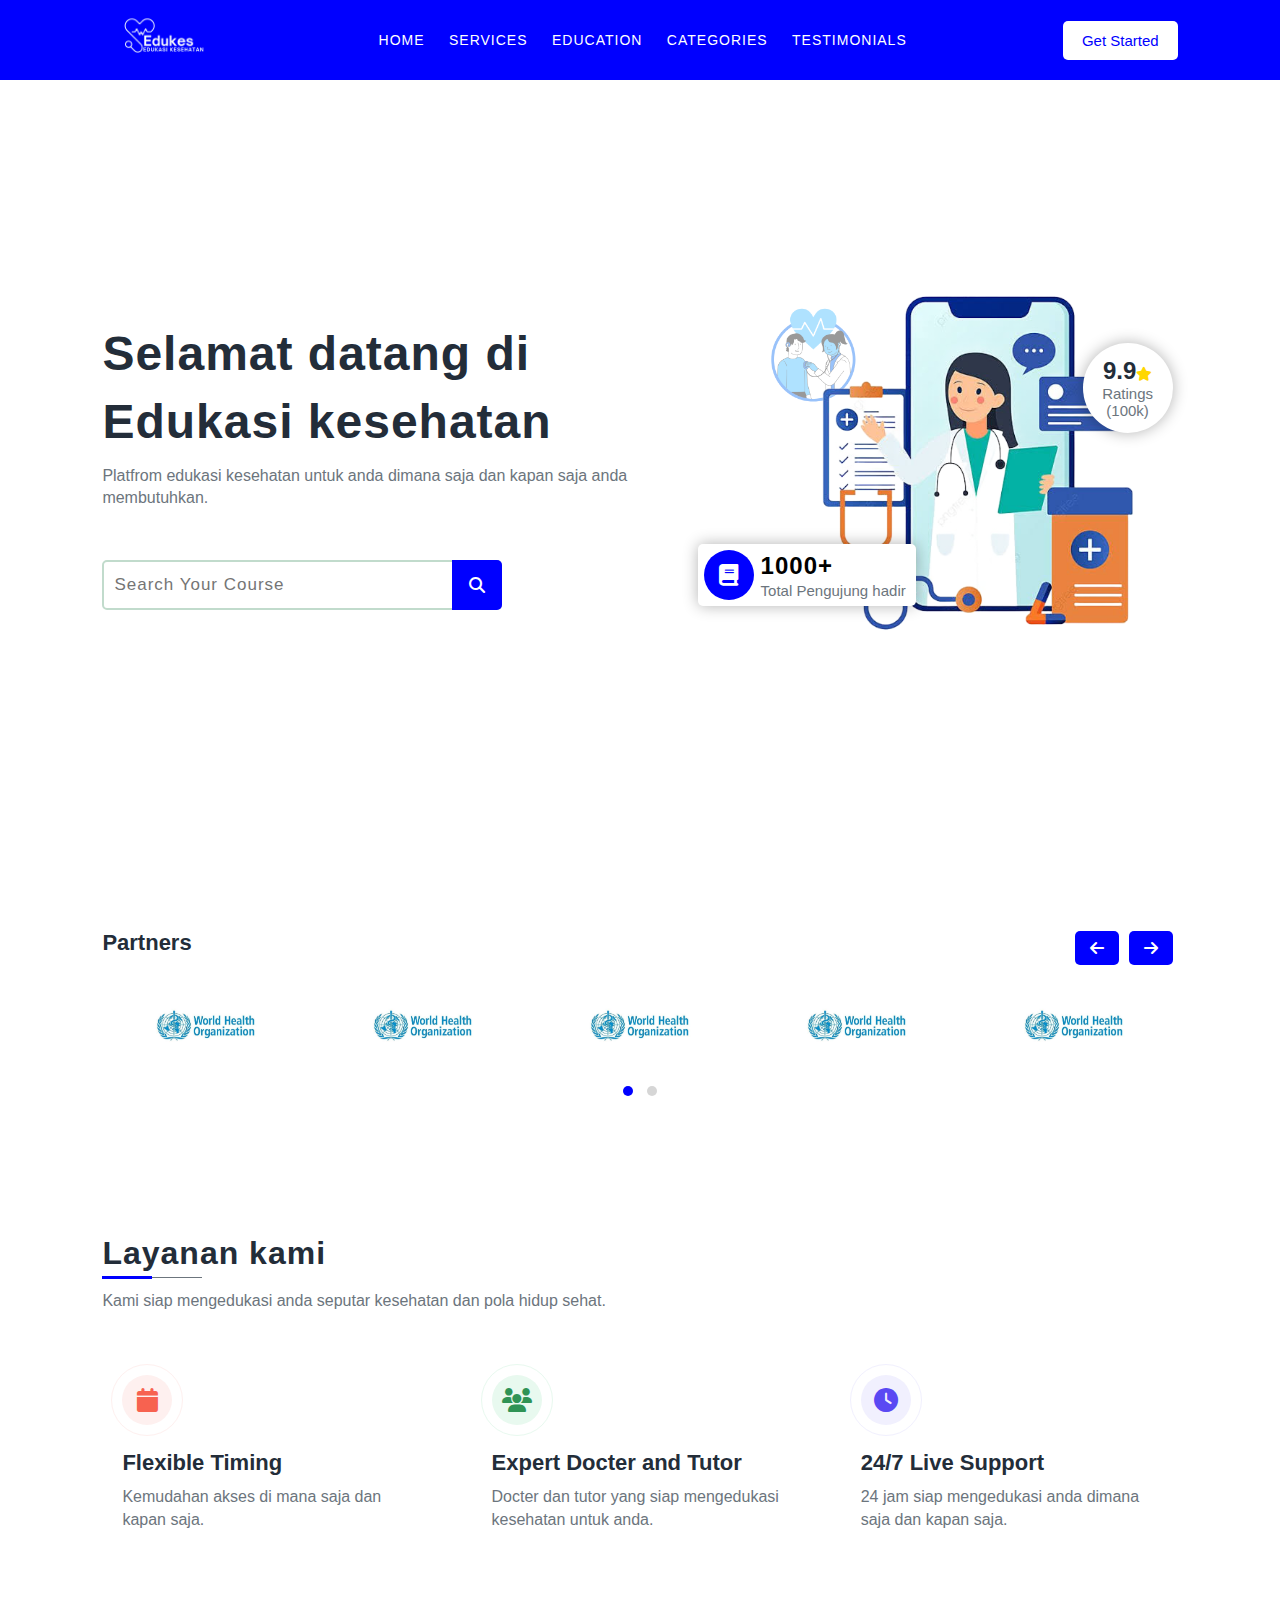
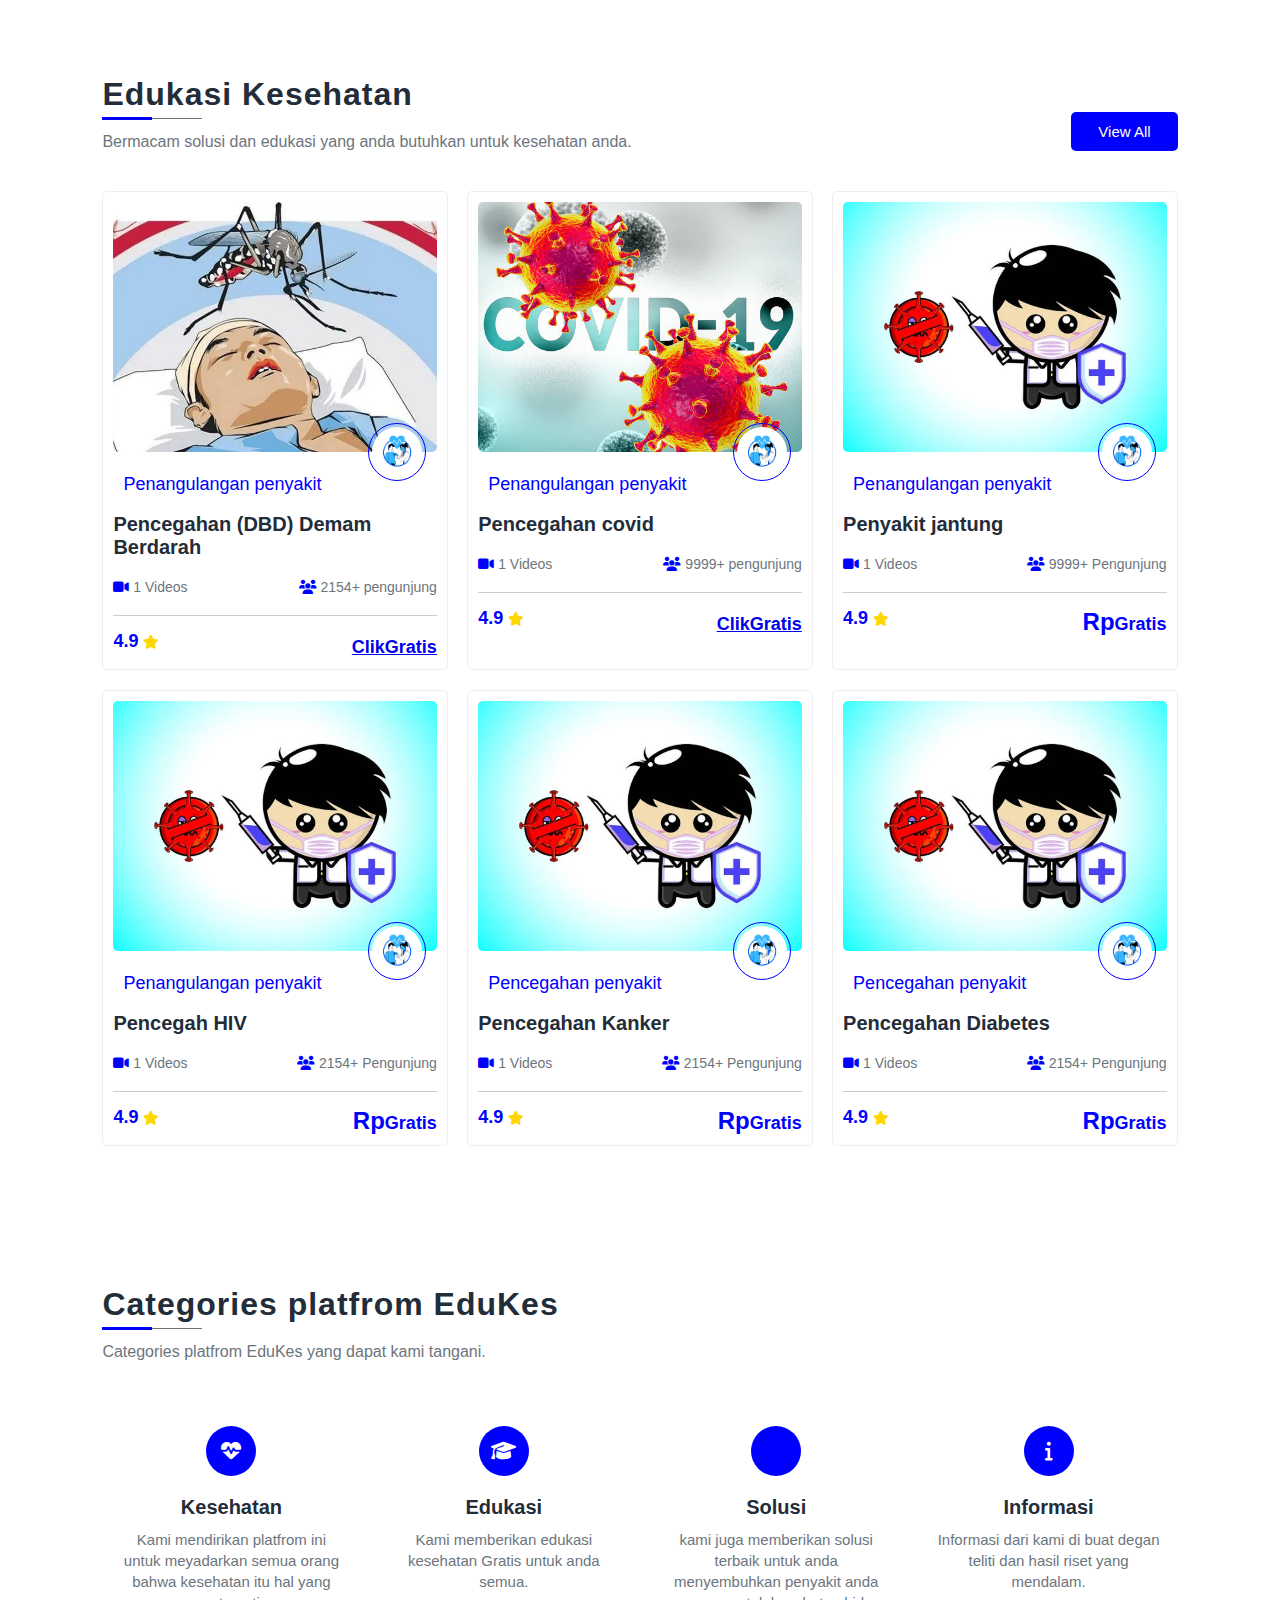
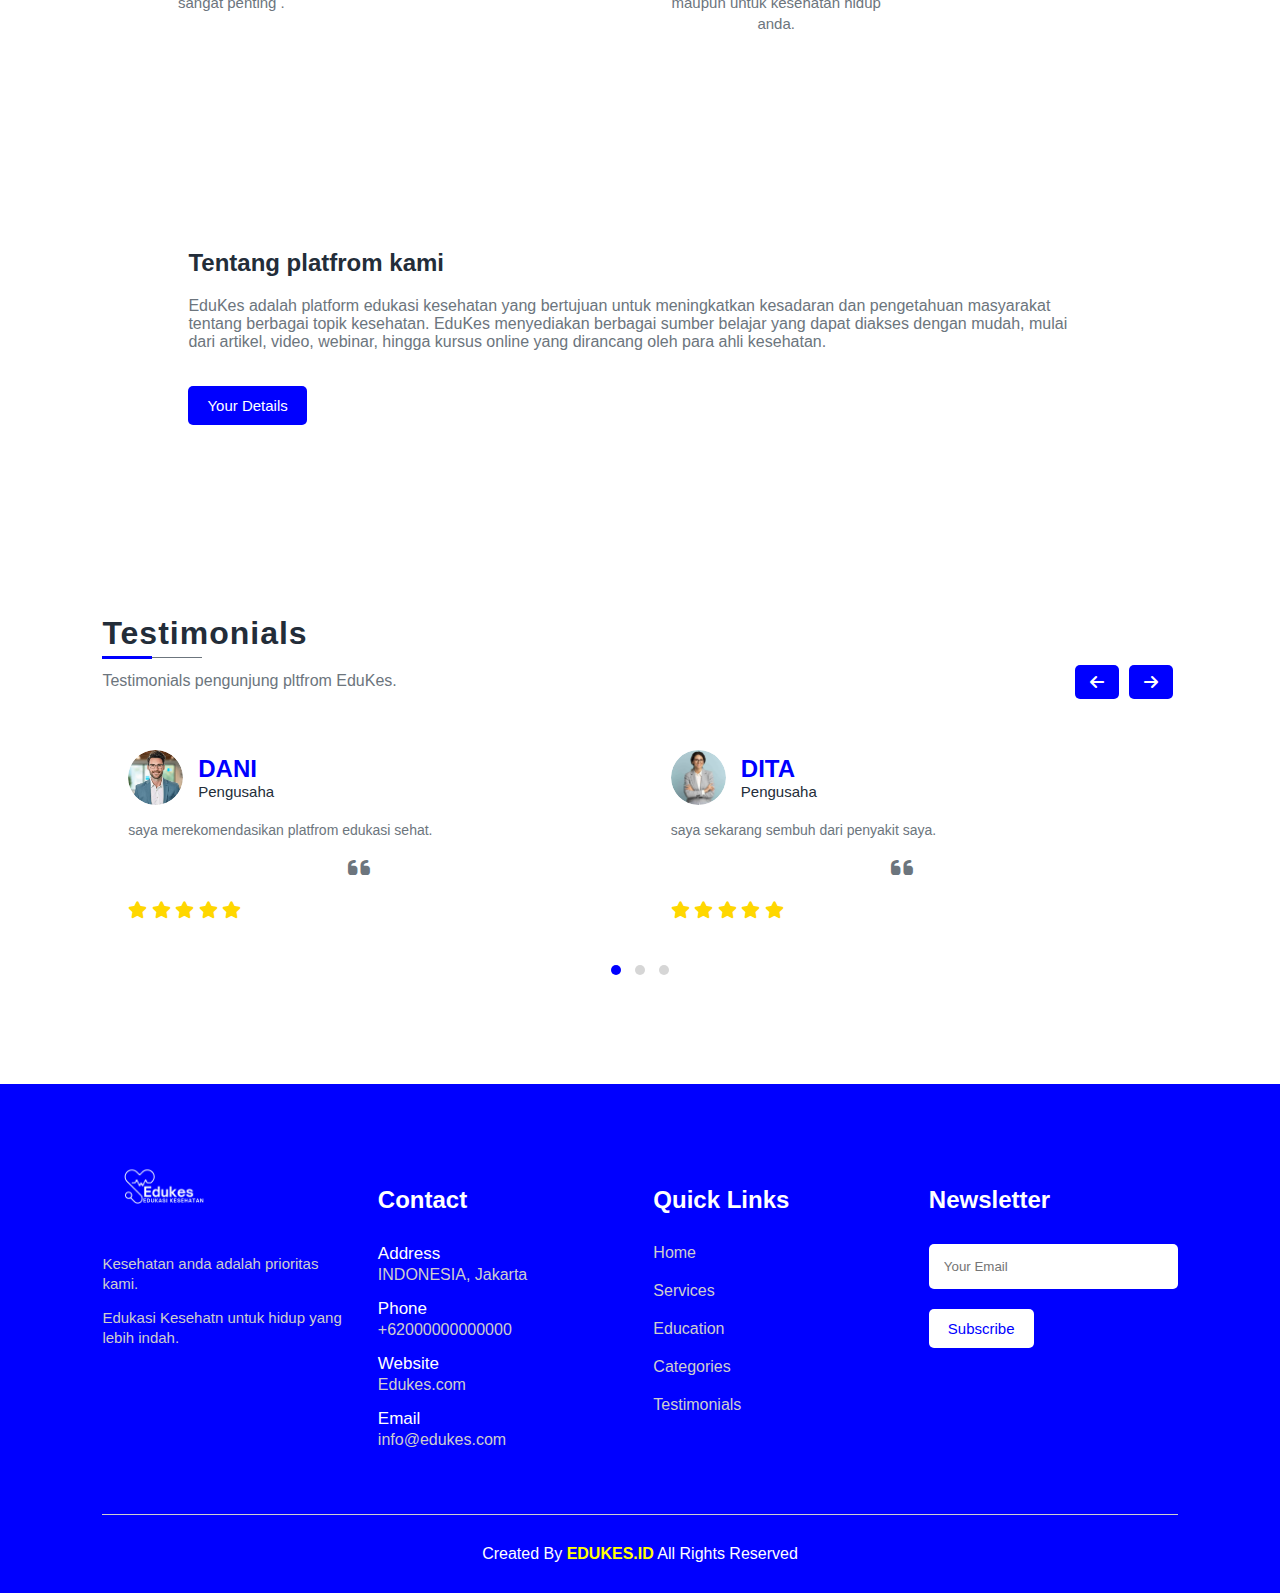
==== commit 4c661169: "Update index.html" ====
--- a/index.html
+++ b/index.html
@@ -14,7 +14,7 @@
 
 	<meta name="viewport" content="width=device-width, initial-scale=1, shrink-to-fit=no">
 	<title>Edukasi kesehatan</title>
-<-
+<!--
 	Tugas UAS Pemograman web 1(kelompok)
 	Mata Kuliah : Pemrograman Web 1
         Kelas: IT206
@@ -25,7 +25,7 @@
 Henry Dumfarth                  NIM:230401010321
 Tiyas Regita Putri Sima Zen     NIM:230401010296
 Brian Vebsi Uren                NIM:230401010321
-	
+--->	
 </head>
 <body>
 <!--    Website Container Starts    -->
